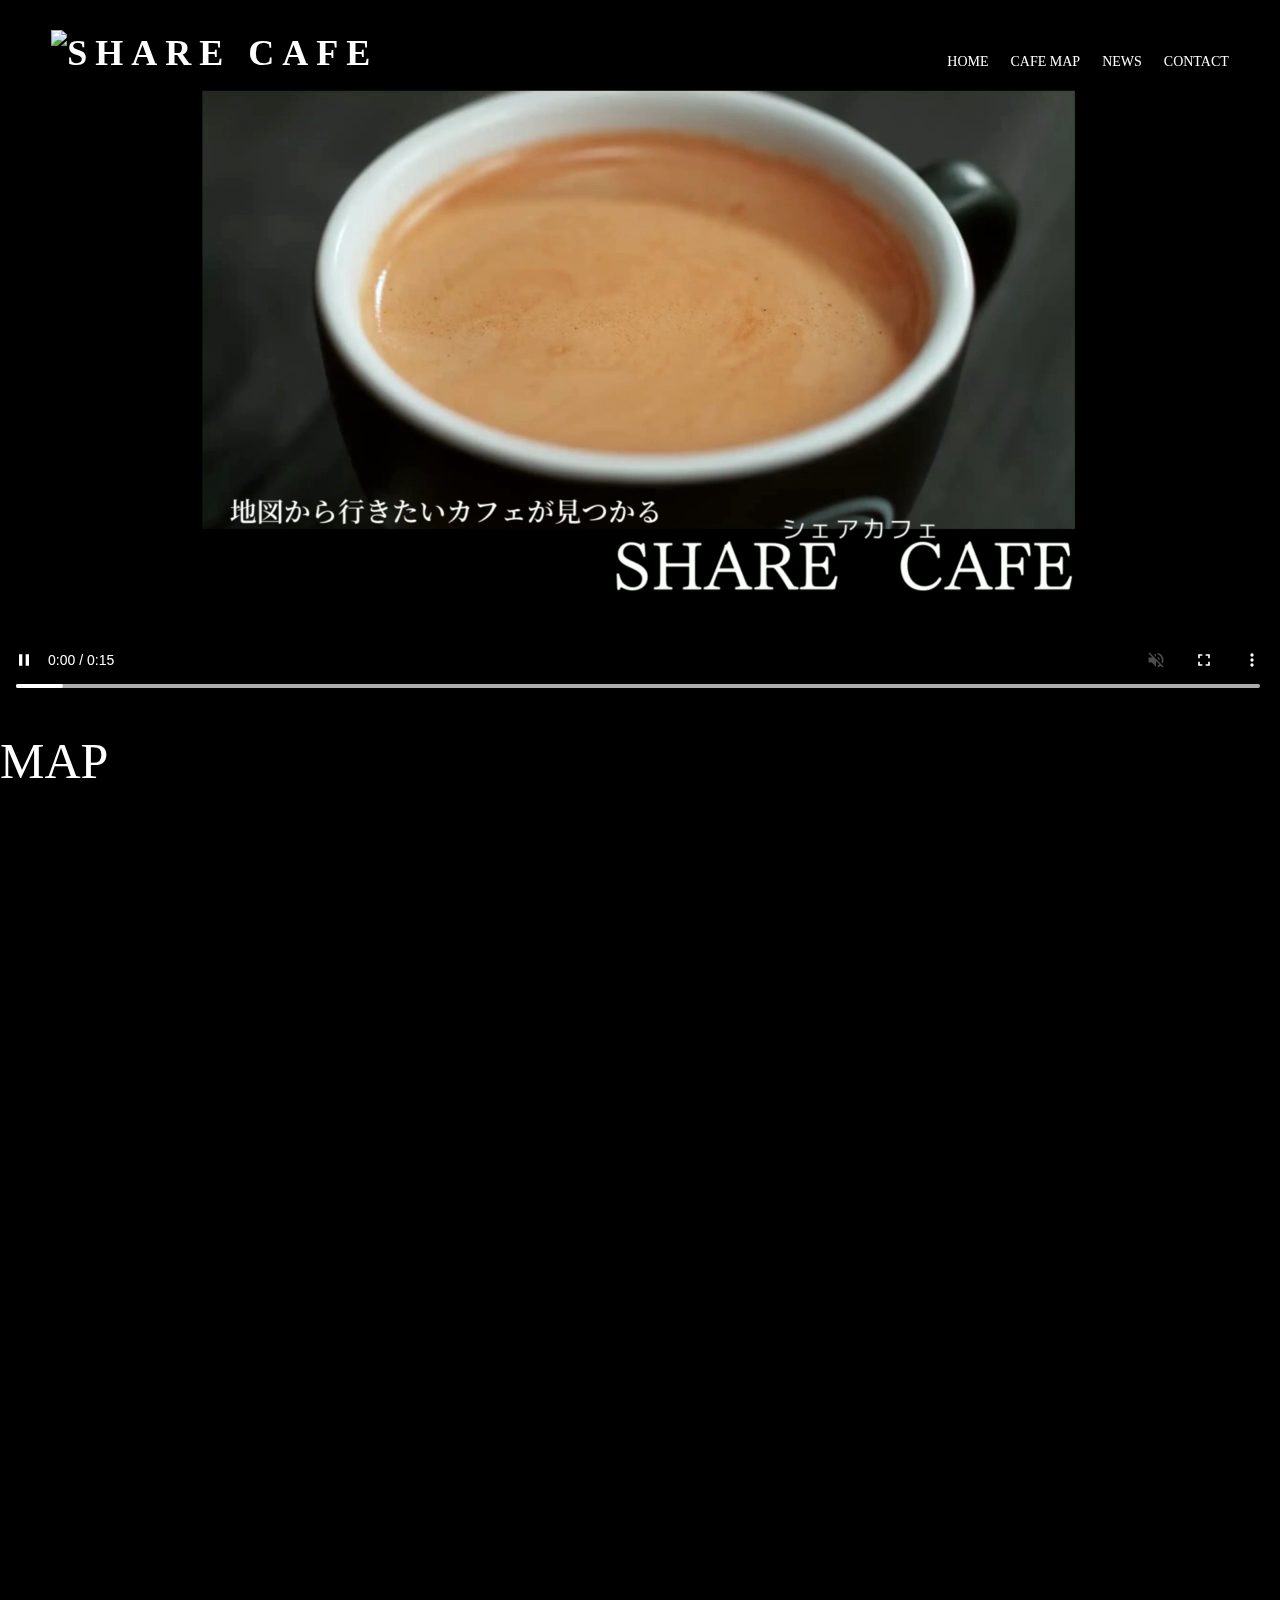
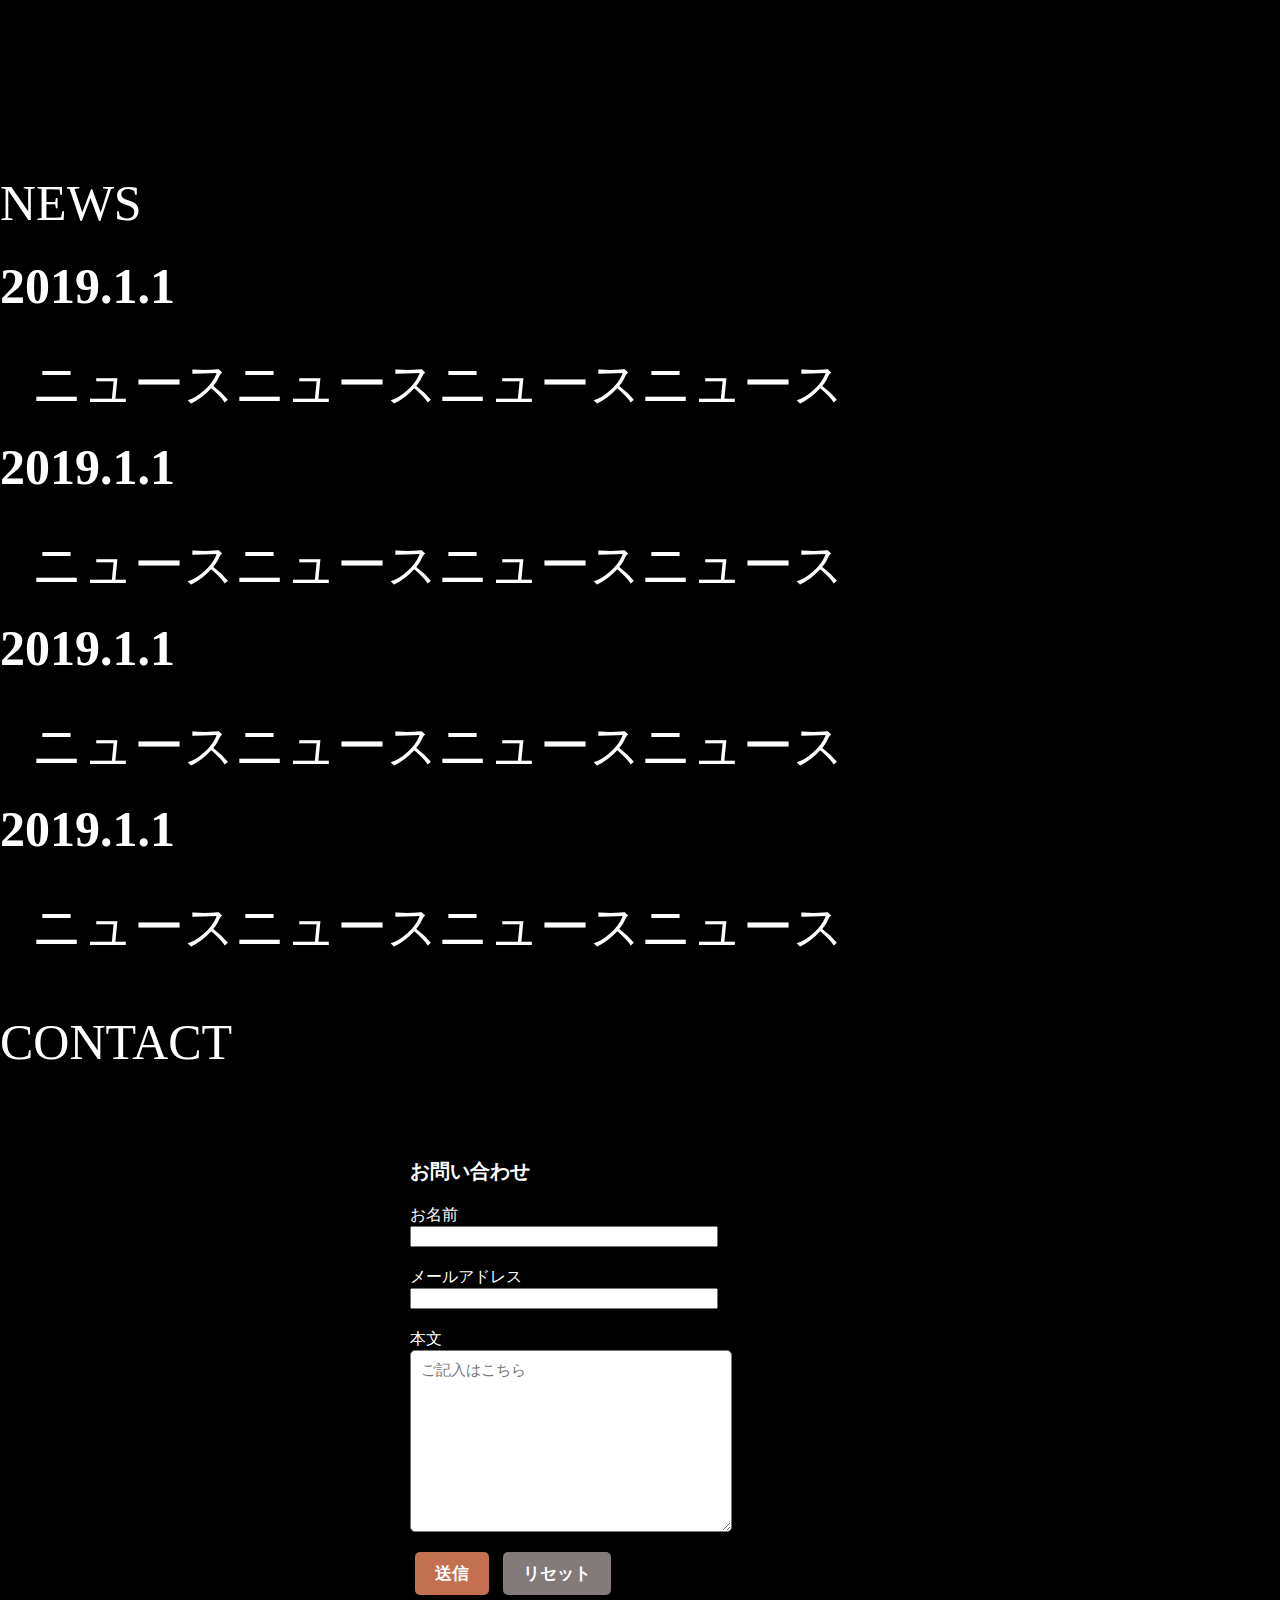
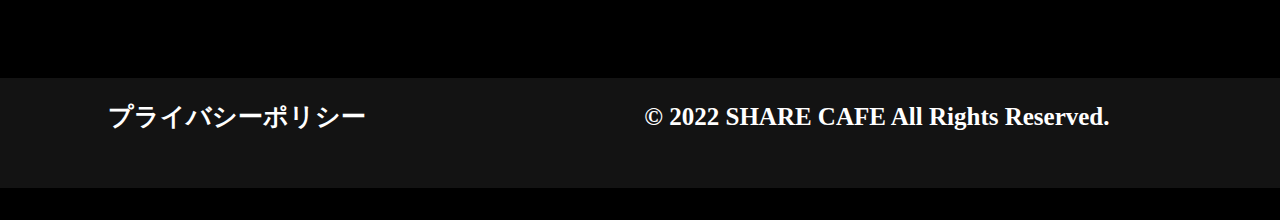
==== index.html @ e69649a1 "Update index.html" ====
<!DOCTYPE html>  
<html lang="ja">
    <head>
        <meta charset="UTF-8">
        <title>cafemap</title>
        <link rel="stylesheet" href="stylesheet3.css">
        <body style="background-color:black;">
            <meta http-equiv="Content-Type" content="text/html; charset=utf-8" />
     
     <style>
            #sort {
                display: flex;
                flex-wrap: wrap;
            }
            div {
              margin-right: 100px;
            }
        </style>
      </hed>
      
      <body style="margin:0;margin-left:0;'>

    <body>
        <div id="wrapper">
            <header>
            <h1><a href="index.html"><img src="images/logo.jpg"widht="200"height="62"alt="SHARE CAFE"></a>
            </h1>
                 <nav class="pc-nav">
                 <ul>
                     <li><a href="#head">HOME</a></li>
                     <li><a href="#MAP">CAFE MAP</a></li>
                     <li><a href="#NEWS">NEWS</a></li>
                     <li><a href="#CONTACT">CONTACT</a></li>
                 </ul>
                 </nav>
            </header>
        
         <div id="head">
         <a name hidden="head">head</a>
             <h1><a href=><video src="video/header.mp4"width”＝”auto”max-width: 00px; controls muted autoplay playsinline loop alt="画像"/></video></a></h1>
         </div>
         
         <div id="MAP">
         <a name hidden="MAP">MAP</a>
  <span id="M">M</span><span id="A">A</span><span id="P">P</span>
</div>
<div class="map">
  <!-- Google Mapの共有タグを埋め込む -->
  <div class="amy-map-container-outer-box">
  <iframe src="https://www.google.com/maps/d/embed?mid=1KOS81CFgC8egxbIflNoFb8YtBgx4cPer&ehbc=2E312F" width="640" height="480"></iframe>
  </div>
</div>

<div id="NEWS">
<a name hidden="NEWS">NEWS</a>
  <span id="N">N</span><span id="E">E</span><span id="W">W</span><span id="S">S</span>
</div>

<dl>
  <dt>2019.1.1</dt>
  <dd>ニュースニュースニュースニュース</dd>
  <dt>2019.1.1</dt>
  <dd>ニュースニュースニュースニュース</dd>
  <dt>2019.1.1</dt>
  <dd>ニュースニュースニュースニュース</dd>
  <dt>2019.1.1</dt>
  <dd>ニュースニュースニュースニュース</dd>
</dl>

<div id="CONTACT">
<a name hidden="CONTACT">CONTACT</a>
  <span id="C">C</span><span id="O">O</span><span id="N">N</span><span id="T">T</span><span id="A">A</span><span id="C">C</span><span id="T">T</span>
</div>

<div class="hoge">
 <iframe class="contact" width="1280" height="550"src="contact.html">
</iframe>
</div>

      <div id="footer">
      <table style="border:none;">
  <tbody style="border:none;">
    <tr style="border:none;">
      <td style="border:none;"><a href="privacy.html">プライバシーポリシー</a></td>
      <td style="border:none;"><p>&copy; 2022 SHARE CAFE All Rights Reserved.</p></td>
    </tr>
        </div>
    </body>
</html>
---- stylesheet3.css ----
@charset "utf-8";


body {
    width: 100%;
	margin: 0;
	padding: 0;
	font-family: "ヒラギノ角ゴ Pro W3", "Hiragino Kaku Gothic Pro", "メイリオ", Meiryo, Osaka, "ＭＳ Ｐゴシック", "MS PGothic", sans-serif;
	color: #333;
	font-size: 13px;
	line-height: 150%;
}


/* -------------------- wrapper -------------------- */
#wrapper {
    width: 100%;
    margin: auto;
    padding: 0px;
    border: 0px;
    background-color: #FFF;	
    top: 10px;
    position: relative;
}

/* -------------------- head -------------------- */
#head {
  	width: auto;
  }
  #head h1 {
 	 width: auto;
 	 margin: auto auto auto auto;
  }
  
  #head{
 	 width: auto;
 	 height: auto;
  }
  

/* -------------------- footer -------------------- */
#footer{
    width: 100%
}

#footer {
	clear: both;
	width: 100%;
	height: auto;
	background: #000000;
	color: #FFF;
	font-weight: bold;
	text-align: center;
}

/*!
 * Font Awesome Free 5.15.4 by @fontawesome - https://fontawesome.com
 * License - https://fontawesome.com/license/free (Icons: CC BY 4.0, Fonts: SIL OFL 1.1, Code: MIT License)
 */


/*
	Dimension by HTML5 UP
	html5up.net | @ajlkn
	Free for personal and commercial use under the CCA 3.0 license (html5up.net/license)
*/

html, body, div, span, applet, object,
iframe, h1, h2, h3, h4, h5, h6, p, blockquote,
pre, a, abbr, acronym, address, big, cite,
code, del, dfn, em, img, ins, kbd, q, s, samp,
small, strike, strong, sub, sup, tt, var, b,
u, i, center, dl, dt, dd, ol, ul, li, fieldset,
form, label, legend, table, caption, tbody,
tfoot, thead, tr, th, td, article, aside,
canvas, details, embed, figure, figcaption,
footer, header, hgroup, menu, nav, output, ruby,
section, summary, time, mark, audio, video {
	margin: 0;
	padding: 0;
	border: 0;
	font-size: 100%;
	font: inherit;
	vertical-align: baseline;}

article, aside, details, figcaption, figure,
footer, header, hgroup, menu, nav, section {
	display: block;}

body {
	line-height: 1;
}

ol, ul {
	list-style: none;
}

blockquote, q {
	quotes: none;
}

	blockquote:before, blockquote:after, q:before, q:after {
		content: '';
		content: none;
	}

table {
	border-collapse: collapse;
	border-spacing: 0;
}

body {
	-webkit-text-size-adjust: none;
}

mark {
	background-color: transparent;
	color: inherit;
}

input::-moz-focus-inner {
	border: 0;
	padding: 0;
}

input, select, textarea {
	-moz-appearance: none;
	-webkit-appearance: none;
	-ms-appearance: none;
	appearance: none;
}

/* Basic */

	@-ms-viewport {
		width: device-width;
	}

	@media screen and (max-width: 480px) {

		html, body {
			min-width: 320px;
		}

	}

	html {
		box-sizing: border-box;
	}

	*, *:before, *:after {
		box-sizing: inherit;
	}

	body {
		background: #1b1f22;
	}

		body.is-preload *, body.is-preload *:before, body.is-preload *:after {
			-moz-animation: none !important;
			-webkit-animation: none !important;
			-ms-animation: none !important;
			animation: none !important;
			-moz-transition: none !important;
			-webkit-transition: none !important;
			-ms-transition: none !important;
			transition: none !important;
		}

/* Type */

	html {
		font-size: 16pt;
	}

		@media screen and (max-width: 1680px) {

			html {
				font-size: 12pt;
			}

		}

		@media screen and (max-width: 736px) {

			html {
				font-size: 11pt;
			}

		}

		@media screen and (max-width: 360px) {

			html {
				font-size: 10pt;
			}

		}

	body, input, select, textarea {
		color: #ffffff;
		font-family: "Source Sans Pro", sans-serif;
		font-weight: 300;
		font-size: 1rem;
		line-height: 1.65;
	}

	a {
		-moz-transition: color 0.2s ease-in-out, background-color 0.2s ease-in-out, border-bottom-color 0.2s ease-in-out;
		-webkit-transition: color 0.2s ease-in-out, background-color 0.2s ease-in-out, border-bottom-color 0.2s ease-in-out;
		-ms-transition: color 0.2s ease-in-out, background-color 0.2s ease-in-out, border-bottom-color 0.2s ease-in-out;
		transition: color 0.2s ease-in-out, background-color 0.2s ease-in-out, border-bottom-color 0.2s ease-in-out;
		text-decoration: none;
		color: inherit;
	}


	strong, b {
		color: #ffffff;
		font-weight: 600;
	}

	em, i {
		font-style: italic;
	}

	p {
		margin: 0 0 2rem 0;
	}

	h1, h2, h3, h4, h5, h6 {
		color: #ffffff;
		font-weight: 600;
		line-height: 1.5;
		margin: 0 0 1rem 0;
		text-transform: uppercase;
		letter-spacing: 0.2rem;
	}

		h1 a, h2 a, h3 a, h4 a, h5 a, h6 a {
			color: inherit;
			text-decoration: none;
		}

		h1.major, h2.major, h3.major, h4.major, h5.major, h6.major {
			border-bottom: solid 1px #ffffff;
			width: -moz-max-content;
			width: -webkit-max-content;
			width: -ms-max-content;
			width: max-content;
			padding-bottom: 0.5rem;
			margin: 0 0 2rem 0;
		}

	h1 {
		font-size: 2.25rem;
		line-height: 1.3;
		letter-spacing: 0.5rem;
	}

	h2 {
		font-size: 1.5rem;
		line-height: 1.4;
		letter-spacing: 0.5rem;
	}

	h3 {
		font-size: 1rem;
	}

	h4 {
		font-size: 0.8rem;
	}

	h5 {
		font-size: 0.7rem;
	}

	h6 {
		font-size: 0.6rem;
	}

	@media screen and (max-width: 736px) {

		h1 {
			font-size: 1.75rem;
			line-height: 1.4;
		}

		h2 {
			font-size: 1.25em;
			line-height: 1.5;
		}

	}

	sub {
		font-size: 0.8rem;
		position: relative;
		top: 0.5rem;
	}

	sup {
		font-size: 0.8rem;
		position: relative;
		top: -0.5rem;
	}

	blockquote {
		border-left: solid 4px #ffffff;
		font-style: italic;
		margin: 0 0 2rem 0;
		padding: 0.5rem 0 0.5rem 2rem;
	}

	code {
		background: rgba(255, 255, 255, 0.075);
		border-radius: 4px;
		font-family: "Courier New", monospace;
		font-size: 0.9rem;
		margin: 0 0.25rem;
		padding: 0.25rem 0.65rem;
	}

	pre {
		-webkit-overflow-scrolling: touch;
		font-family: "Courier New", monospace;
		font-size: 0.9rem;
		margin: 0 0 2rem 0;
	}

		pre code {
			display: block;
			line-height: 1.75;
			padding: 1rem 1.5rem;
			overflow-x: auto;
		}

	hr {
		border: 0;
		border-bottom: solid 1px #ffffff;
		margin: 2.75rem 0;
	}

	.align-left {
		text-align: left;
	}

	.align-center {
		text-align: center;
	}

	.align-right {
		text-align: right;
	}

/* Form */

	form {
		margin: 0 0 2rem 0;
	}

		form > :last-child {
			margin-bottom: 0;
		}

		form > .fields {
			display: -moz-flex;
			display: -webkit-flex;
			display: -ms-flex;
			display: flex;
			-moz-flex-wrap: wrap;
			-webkit-flex-wrap: wrap;
			-ms-flex-wrap: wrap;
			flex-wrap: wrap;
			width: calc(100% + 3rem);
			margin: -1.5rem 0 2rem -1.5rem;
		}

			form > .fields > .field {
				-moz-flex-grow: 0;
				-webkit-flex-grow: 0;
				-ms-flex-grow: 0;
				flex-grow: 0;
				-moz-flex-shrink: 0;
				-webkit-flex-shrink: 0;
				-ms-flex-shrink: 0;
				flex-shrink: 0;
				padding: 1.5rem 0 0 1.5rem;
				width: calc(100% - 1.5rem);
			}

				form > .fields > .field.half {
					width: calc(50% - 0.75rem);
				}

				form > .fields > .field.third {
					width: calc(100%/3 - 0.5rem);
				}

				form > .fields > .field.quarter {
					width: calc(25% - 0.375rem);
				}

		@media screen and (max-width: 480px) {

			form > .fields {
				width: calc(100% + 3rem);
				margin: -1.5rem 0 2rem -1.5rem;
			}

				form > .fields > .field {
					padding: 1.5rem 0 0 1.5rem;
					width: calc(100% - 1.5rem);
				}

					form > .fields > .field.half {
						width: calc(100% - 1.5rem);
					}

					form > .fields > .field.third {
						width: calc(100% - 1.5rem);
					}

					form > .fields > .field.quarter {
						width: calc(100% - 1.5rem);
					}

		}

	label {
		color: #ffffff;
		display: block;
		font-size: 0.8rem;
		font-weight: 300;
		letter-spacing: 0.2rem;
		line-height: 1.5;
		margin: 0 0 1rem 0;
		text-transform: uppercase;
	}

	input[type="text"],
	input[type="password"],
	input[type="email"],
	input[type="tel"],
	select,
	textarea {
		-moz-appearance: none;
		-webkit-appearance: none;
		-ms-appearance: none;
		appearance: none;
		-moz-transition: border-color 0.2s ease-in-out, box-shadow 0.2s ease-in-out, background-color 0.2s ease-in-out;
		-webkit-transition: border-color 0.2s ease-in-out, box-shadow 0.2s ease-in-out, background-color 0.2s ease-in-out;
		-ms-transition: border-color 0.2s ease-in-out, box-shadow 0.2s ease-in-out, background-color 0.2s ease-in-out;
		transition: border-color 0.2s ease-in-out, box-shadow 0.2s ease-in-out, background-color 0.2s ease-in-out;
		background-color: transparent;
		border-radius: 4px;
		border: solid 1px #ffffff;
		color: inherit;
		display: block;
		outline: 0;
		padding: 0 1rem;
		text-decoration: none;
		width: 80%;
	}

		input[type="text"]:invalid,
		input[type="password"]:invalid,
		input[type="email"]:invalid,
		input[type="tel"]:invalid,
		select:invalid,
		textarea:invalid {
			box-shadow: none;
		}

		input[type="text"]:focus,
		input[type="password"]:focus,
		input[type="email"]:focus,
		input[type="tel"]:focus,
		select:focus,
		textarea:focus {
			background: rgba(255, 255, 255, 0.075);
			border-color: #ffffff;
			box-shadow: 0 0 0 1px #ffffff;
		}

	select {
		background-image: url("data:image/svg+xml;charset=utf8,%3Csvg xmlns='http://www.w3.org/2000/svg' width='40' height='40' preserveAspectRatio='none' viewBox='0 0 40 40'%3E%3Cpath d='M9.4,12.3l10.4,10.4l10.4-10.4c0.2-0.2,0.5-0.4,0.9-0.4c0.3,0,0.6,0.1,0.9,0.4l3.3,3.3c0.2,0.2,0.4,0.5,0.4,0.9 c0,0.4-0.1,0.6-0.4,0.9L20.7,31.9c-0.2,0.2-0.5,0.4-0.9,0.4c-0.3,0-0.6-0.1-0.9-0.4L4.3,17.3c-0.2-0.2-0.4-0.5-0.4-0.9 c0-0.4,0.1-0.6,0.4-0.9l3.3-3.3c0.2-0.2,0.5-0.4,0.9-0.4S9.1,12.1,9.4,12.3z' fill='%23ffffff' /%3E%3C/svg%3E");
		background-size: 1.25rem;
		background-repeat: no-repeat;
		background-position: calc(100% - 1rem) center;
		height: 2.75rem;
		padding-right: 2.75rem;
		text-overflow: ellipsis;
	}

		select option {
			color: #ffffff;
			background: #1b1f22;
		}

		select:focus::-ms-value {
			background-color: transparent;
		}

		select::-ms-expand {
			display: none;
		}

	input[type="text"],
	input[type="password"],
	input[type="email"],
	select {
		height: 2.75rem;
	}

	textarea {
		padding: 0.75rem 1rem;
	}

	input[type="checkbox"],
	input[type="radio"] {
		-moz-appearance: none;
		-webkit-appearance: none;
		-ms-appearance: none;
		appearance: none;
		display: block;
		float: left;
		margin-right: -2rem;
		opacity: 0;
		width: 1rem;
		z-index: -1;
	}

		input[type="checkbox"] + label,
		input[type="radio"] + label {
			text-decoration: none;
			-moz-user-select: none;
			-webkit-user-select: none;
			-ms-user-select: none;
			user-select: none;
			color: #ffffff;
			cursor: pointer;
			display: inline-block;
			font-size: 0.8rem;
			font-weight: 300;
			margin: 0 0 0.5rem 0;
			padding-left: 2.65rem;
			padding-right: 0.75rem;
			position: relative;
		}

			input[type="checkbox"] + label:before,
			input[type="radio"] + label:before {
				-moz-osx-font-smoothing: grayscale;
				-webkit-font-smoothing: antialiased;
				display: inline-block;
				font-style: normal;
				font-variant: normal;
				text-rendering: auto;
				line-height: 1;
				text-transform: none !important;
				font-family: 'Font Awesome 5 Free';
				font-weight: 900;
			}

			input[type="checkbox"] + label:before,
			input[type="radio"] + label:before {
				-moz-transition: border-color 0.2s ease-in-out, box-shadow 0.2s ease-in-out, background-color 0.2s ease-in-out;
				-webkit-transition: border-color 0.2s ease-in-out, box-shadow 0.2s ease-in-out, background-color 0.2s ease-in-out;
				-ms-transition: border-color 0.2s ease-in-out, box-shadow 0.2s ease-in-out, background-color 0.2s ease-in-out;
				transition: border-color 0.2s ease-in-out, box-shadow 0.2s ease-in-out, background-color 0.2s ease-in-out;
				border-radius: 4px;
				border: solid 1px #ffffff;
				content: '';
				display: inline-block;
				height: 1.65rem;
				left: 0;
				line-height: 1.65rem;
				position: absolute;
				text-align: center;
				top: -0.15rem;
				width: 1.65rem;
			}

		input[type="checkbox"]:checked + label:before,
		input[type="radio"]:checked + label:before {
			background: #ffffff !important;
			border-color: #ffffff !important;
			color: #1b1f22;
			content: '\f00c';
		}

		input[type="checkbox"]:focus + label:before,
		input[type="radio"]:focus + label:before {
			background: rgba(255, 255, 255, 0.075);
			border-color: #ffffff;
			box-shadow: 0 0 0 1px #ffffff;
		}

	input[type="checkbox"] + label:before {
		border-radius: 4px;
	}

	input[type="radio"] + label:before {
		border-radius: 100%;
	}

	::-webkit-input-placeholder {
		color: rgba(255, 255, 255, 0.5) !important;
		opacity: 1.0;
	}

	:-moz-placeholder {
		color: rgba(255, 255, 255, 0.5) !important;
		opacity: 1.0;
	}

	::-moz-placeholder {
		color: rgba(255, 255, 255, 0.5) !important;
		opacity: 1.0;
	}

	:-ms-input-placeholder {
		color: rgba(255, 255, 255, 0.5) !important;
		opacity: 1.0;
	}

	.formerize-placeholder {
		color: rgba(255, 255, 255, 0.5) !important;
		opacity: 1.0;
	}

/* Box */

	.box {
		border-radius: 4px;
		border: solid 1px #ffffff;
		margin-bottom: 2rem;
		padding: 1.5em;
	}

		.box > :last-child,
		.box > :last-child > :last-child,
		.box > :last-child > :last-child > :last-child {
			margin-bottom: 0;
		}

		.box.alt {
			border: 0;
			border-radius: 0;
			padding: 0;
		}

/* Icon */

	.icon {
		text-decoration: none;
		border-bottom: none;
		position: relative;
	}

		.icon:before {
			-moz-osx-font-smoothing: grayscale;
			-webkit-font-smoothing: antialiased;
			display: inline-block;
			font-style: normal;
			font-variant: normal;
			text-rendering: auto;
			line-height: 1;
			text-transform: none !important;
			font-family: 'Font Awesome 5 Free';
			font-weight: 400;
		}

		.icon > .label {
			display: none;
		}

		.icon:before {
			line-height: inherit;
		}

		.icon.solid:before {
			font-weight: 900;
		}

		.icon.brands:before {
			font-family: 'Font Awesome 5 Brands';
		}

/* Image */

	.image {
		border-radius: 4px;
		border: 0;
		display: inline-block;
		position: relative;
	}

		.image:before {
			pointer-events: none;
			background-image: url("../../images/overlay.png");
			background-color: rgba(19, 21, 25, 0.5);
			border-radius: 4px;
			content: '';
			display: block;
			height: 100%;
			left: 0;
			opacity: 0.5;
			position: absolute;
			top: 0;
			width: 100%;
		}

		.image img {
			border-radius: 4px;
			display: block;
		}

		.image.left, .image.right {
			max-width: 40%;
		}

			.image.left img, .image.right img {
				width: 100%;
			}

		.image.left {
			float: left;
			padding: 0 1.5em 1em 0;
			top: 0.25em;
		}

		.image.right {
			float: right;
			padding: 0 0 1em 1.5em;
			top: 0.25em;
		}

		.image.fit {
			display: block;
			margin: 0 0 2rem 0;
			width: 100%;
		}

			.image.fit img {
				width: 100%;
			}

		.image.main {
			display: block;
			margin: 2.5rem 0;
			width: 100%;
		}

			.image.main img {
				width: 100%;
			}

		@media screen and (max-width: 736px) {

			.image.main {
				margin: 2rem 0;
			}

		}

		@media screen and (max-width: 480px) {

			.image.main {
				margin: 1.5rem 0;
			}

		}

/* List */

	ol {
		list-style: decimal;
		margin: 0 0 2rem 0;
		padding-left: 1.25em;
	}

		ol li {
			padding-left: 0.25em;
		}

	ul {
		list-style: disc;
		margin: 0 0 2rem 0;
		padding-left: 1em;
	}

		ul li {
			padding-left: 0.5em;
		}

		ul.alt {
			list-style: none;
			padding-left: 0;
		}

			ul.alt li {
				border-top: solid 1px #ffffff;
				padding: 0.5em 0;
			}

				ul.alt li:first-child {
					border-top: 0;
					padding-top: 0;
				}

	dl {
		margin: 0 0 2rem 0;
	}

		dl dt {
			display: block;
			font-weight: 600;
			margin: 0 0 1rem 0;
		}

		dl dd {
			margin-left: 2rem;
		}

/* Actions */

	ul.actions {
		display: -moz-flex;
		display: -webkit-flex;
		display: -ms-flex;
		display: flex;
		cursor: default;
		list-style: none;
		margin-left: -1rem;
		padding-left: 0;
	}

		ul.actions li {
			padding: 0 0 0 1rem;
			vertical-align: middle;
		}

		ul.actions.special {
			-moz-justify-content: center;
			-webkit-justify-content: center;
			-ms-justify-content: center;
			justify-content: center;
			width: 100%;
			margin-left: 0;
		}

			ul.actions.special li:first-child {
				padding-left: 0;
			}

		ul.actions.stacked {
			-moz-flex-direction: column;
			-webkit-flex-direction: column;
			-ms-flex-direction: column;
			flex-direction: column;
			margin-left: 0;
		}

			ul.actions.stacked li {
				padding: 1.3rem 0 0 0;
			}

				ul.actions.stacked li:first-child {
					padding-top: 0;
				}

		ul.actions.fit {
			width: calc(100% + 1rem);
		}

			ul.actions.fit li {
				-moz-flex-grow: 1;
				-webkit-flex-grow: 1;
				-ms-flex-grow: 1;
				flex-grow: 1;
				-moz-flex-shrink: 1;
				-webkit-flex-shrink: 1;
				-ms-flex-shrink: 1;
				flex-shrink: 1;
				width: 100%;
			}

				ul.actions.fit li > * {
					width: 100%;
				}

			ul.actions.fit.stacked {
				width: 100%;
			}

		@media screen and (max-width: 480px) {

			ul.actions:not(.fixed) {
				-moz-flex-direction: column;
				-webkit-flex-direction: column;
				-ms-flex-direction: column;
				flex-direction: column;
				margin-left: 0;
				width: 100% !important;
			}

				ul.actions:not(.fixed) li {
					-moz-flex-grow: 1;
					-webkit-flex-grow: 1;
					-ms-flex-grow: 1;
					flex-grow: 1;
					-moz-flex-shrink: 1;
					-webkit-flex-shrink: 1;
					-ms-flex-shrink: 1;
					flex-shrink: 1;
					padding: 1rem 0 0 0;
					text-align: center;
					width: 100%;
				}

					ul.actions:not(.fixed) li > * {
						width: 100%;
					}

					ul.actions:not(.fixed) li:first-child {
						padding-top: 0;
					}

					ul.actions:not(.fixed) li input[type="submit"],
					ul.actions:not(.fixed) li input[type="reset"],
					ul.actions:not(.fixed) li input[type="button"],
					ul.actions:not(.fixed) li button,
					ul.actions:not(.fixed) li .button {
						width: 100%;
					}

						ul.actions:not(.fixed) li input[type="submit"].icon:before,
						ul.actions:not(.fixed) li input[type="reset"].icon:before,
						ul.actions:not(.fixed) li input[type="button"].icon:before,
						ul.actions:not(.fixed) li button.icon:before,
						ul.actions:not(.fixed) li .button.icon:before {
							margin-left: -0.5em;
						}

		}

/* Icons */

	ul.icons {
		cursor: default;
		list-style: none;
		padding-left: 0;
	}

		ul.icons li {
			display: inline-block;
			padding: 0 0.75em 0 0;
		}

			ul.icons li:last-child {
				padding-right: 0;
			}

			ul.icons li a {
				border-radius: 100%;
				box-shadow: inset 0 0 0 1px #ffffff;
				display: inline-block;
				height: 2.25rem;
				line-height: 2.25rem;
				text-align: center;
				width: 2.25rem;
			}

				ul.icons li a:hover {
					background-color: rgba(255, 255, 255, 0.075);
				}

				ul.icons li a:active {
					background-color: rgba(255, 255, 255, 0.175);
				}

/* Table */

	.table-wrapper {
		-webkit-overflow-scrolling: touch;
		overflow-x: auto;
	}

	table {
		margin: 0 0 2rem 0;
		width: 100%;
	}

		table tbody tr {
			border: solid 1px #ffffff;
			border-left: 0;
			border-right: 0;
		}

			table tbody tr:nth-child(2n + 1) {
				background-color: rgba(255, 255, 255, 0.075);
			}

		table td {
			padding: 0.75em 0.75em;
		}

		table th {
			color: #ffffff;
			font-size: 0.9em;
			font-weight: 600;
			padding: 0 0.75em 0.75em 0.75em;
			text-align: left;
		}

		table thead {
			border-bottom: solid 2px #ffffff;
		}

		table tfoot {
			border-top: solid 2px #ffffff;
		}

		table.alt {
			border-collapse: separate;
		}

			table.alt tbody tr td {
				border: solid 1px #ffffff;
				border-left-width: 0;
				border-top-width: 0;
			}

				table.alt tbody tr td:first-child {
					border-left-width: 1px;
				}

			table.alt tbody tr:first-child td {
				border-top-width: 1px;
			}

			table.alt thead {
				border-bottom: 0;
			}

			table.alt tfoot {
				border-top: 0;
			}

/* Button */

	input[type="submit"],
	input[type="reset"],
	input[type="button"],
	button,
	.button {
		-moz-appearance: none;
		-webkit-appearance: none;
		-ms-appearance: none;
		appearance: none;
		-moz-transition: background-color 0.2s ease-in-out, color 0.2s ease-in-out;
		-webkit-transition: background-color 0.2s ease-in-out, color 0.2s ease-in-out;
		-ms-transition: background-color 0.2s ease-in-out, color 0.2s ease-in-out;
		transition: background-color 0.2s ease-in-out, color 0.2s ease-in-out;
		background-color: transparent;
		border-radius: 4px;
		border: 0;
		box-shadow: inset 0 0 0 1px #ffffff;
		color: #ffffff !important;
		cursor: pointer;
		display: inline-block;
		font-size: 0.8rem;
		font-weight: 300;
		height: 2.75rem;
		letter-spacing: 0.2rem;
		line-height: 2.75rem;
		outline: 0;
		padding: 0 1.25rem 0 1.35rem;
		text-align: center;
		text-decoration: none;
		text-transform: uppercase;
		white-space: nowrap;
	}

		input[type="submit"]:hover,
		input[type="reset"]:hover,
		input[type="button"]:hover,
		button:hover,
		.button:hover {
			background-color: rgba(255, 255, 255, 0.075);
		}

		input[type="submit"]:active,
		input[type="reset"]:active,
		input[type="button"]:active,
		button:active,
		.button:active {
			background-color: rgba(255, 255, 255, 0.175);
		}

		input[type="submit"].icon:before,
		input[type="reset"].icon:before,
		input[type="button"].icon:before,
		button.icon:before,
		.button.icon:before {
			margin-right: 0.5em;
		}

		input[type="submit"].fit,
		input[type="reset"].fit,
		input[type="button"].fit,
		button.fit,
		.button.fit {
			width: 100%;
		}

		input[type="submit"].small,
		input[type="reset"].small,
		input[type="button"].small,
		button.small,
		.button.small {
			font-size: 0.6rem;
			height: 2.0625rem;
			line-height: 2.0625rem;
		}

		input[type="submit"].primary,
		input[type="reset"].primary,
		input[type="button"].primary,
		button.primary,
		.button.primary {
			background-color: #ffffff;
			color: #1b1f22 !important;
			font-weight: 600;
		}

		input[type="submit"].disabled, input[type="submit"]:disabled,
		input[type="reset"].disabled,
		input[type="reset"]:disabled,
		input[type="button"].disabled,
		input[type="button"]:disabled,
		button.disabled,
		button:disabled,
		.button.disabled,
		.button:disabled {
			pointer-events: none;
			cursor: default;
			opacity: 0.25;
		}

	input[type="submit"],
	input[type="reset"],
	input[type="button"],
	button {
		line-height: calc(2.75rem - 2px);
	}

/* BG */

	#bg {
		-moz-transform: scale(1.0);
		-webkit-transform: scale(1.0);
		-ms-transform: scale(1.0);
		transform: scale(1.0);
		-webkit-backface-visibility: hidden;
		position: fixed;
		top: 0;
		left: 0;
		width: 100%;
		height: 100vh;
		z-index: 1;
	}

		#bg:before, #bg:after {
			content: '';
			display: block;
			position: absolute;
			top: 0;
			left: 0;
			width: 100%;
			height: 100%;
		}

		#bg:before {
			-moz-transition: background-color 2.5s ease-in-out;
			-webkit-transition: background-color 2.5s ease-in-out;
			-ms-transition: background-color 2.5s ease-in-out;
			transition: background-color 2.5s ease-in-out;
			-moz-transition-delay: 0.75s;
			-webkit-transition-delay: 0.75s;
			-ms-transition-delay: 0.75s;
			transition-delay: 0.75s;
			background-image: linear-gradient(to top, rgba(19, 21, 25, 0.5), rgba(19, 21, 25, 0.5)), url("../../images/overlay.png");
			background-size: auto,
 256px 256px;
			background-position: center,
 center;
			background-repeat: no-repeat,
 repeat;
			z-index: 2;
		}

		#bg:after {
			-moz-transform: scale(1.125);
			-webkit-transform: scale(1.125);
			-ms-transform: scale(1.125);
			transform: scale(1.125);
			-moz-transition: -moz-transform 0.325s ease-in-out, -moz-filter 0.325s ease-in-out;
			-webkit-transition: -webkit-transform 0.325s ease-in-out, -webkit-filter 0.325s ease-in-out;
			-ms-transition: -ms-transform 0.325s ease-in-out, -ms-filter 0.325s ease-in-out;
			transition: transform 0.325s ease-in-out, filter 0.325s ease-in-out;
			background-image: url("../../images/bg.jpg");
			background-position: center;
			background-size: cover;
			background-repeat: no-repeat;
			z-index: 1;
		}

		body.is-article-visible #bg:after {
			-moz-transform: scale(1.0825);
			-webkit-transform: scale(1.0825);
			-ms-transform: scale(1.0825);
			transform: scale(1.0825);
			-moz-filter: blur(0.2rem);
			-webkit-filter: blur(0.2rem);
			-ms-filter: blur(0.2rem);
			filter: blur(0.2rem);
		}

		body.is-preload #bg:before {
			background-color: #000000;
		}

/* Wrapper */

	#wrapper {
		display: -moz-flex;
		display: -webkit-flex;
		display: -ms-flex;
		display: flex;
		-moz-flex-direction: column;
		-webkit-flex-direction: column;
		-ms-flex-direction: column;
		flex-direction: column;
		-moz-align-items: center;
		-webkit-align-items: center;
		-ms-align-items: center;
		align-items: center;
		-moz-justify-content: space-between;
		-webkit-justify-content: space-between;
		-ms-justify-content: space-between;
		justify-content: space-between;
		position: relative;
		min-height: 100vh;
		width: 100%;
		padding: 4rem 2rem;
		z-index: 3;
	}

		#wrapper:before {
			content: '';
			display: block;
		}

		@media screen and (max-width: 1680px) {

			#wrapper {
				padding: 3rem 2rem;
			}

		}

		@media screen and (max-width: 736px) {

			#wrapper {
				padding: 2rem 1rem;
			}

		}

		@media screen and (max-width: 480px) {

			#wrapper {
				padding: 1rem;
			}

		}

/* Header */

	#header {
		display: -moz-flex;
		display: -webkit-flex;
		display: -ms-flex;
		display: flex;
		-moz-flex-direction: column;
		-webkit-flex-direction: column;
		-ms-flex-direction: column;
		flex-direction: column;
		-moz-align-items: center;
		-webkit-align-items: center;
		-ms-align-items: center;
		align-items: center;
		-moz-transition: -moz-transform 0.325s ease-in-out, -moz-filter 0.325s ease-in-out, opacity 0.325s ease-in-out;
		-webkit-transition: -webkit-transform 0.325s ease-in-out, -webkit-filter 0.325s ease-in-out, opacity 0.325s ease-in-out;
		-ms-transition: -ms-transform 0.325s ease-in-out, -ms-filter 0.325s ease-in-out, opacity 0.325s ease-in-out;
		transition: transform 0.325s ease-in-out, filter 0.325s ease-in-out, opacity 0.325s ease-in-out;
		background-image: -moz-radial-gradient(rgba(0, 0, 0, 0.25) 25%, rgba(0, 0, 0, 0) 55%);
		background-image: -webkit-radial-gradient(rgba(0, 0, 0, 0.25) 25%, rgba(0, 0, 0, 0) 55%);
		background-image: -ms-radial-gradient(rgba(0, 0, 0, 0.25) 25%, rgba(0, 0, 0, 0) 55%);
		background-image: radial-gradient(rgba(0, 0, 0, 0.25) 25%, rgba(0, 0, 0, 0) 55%);
		max-width: 100%;
		text-align: center;
	}

		#header > * {
			-moz-transition: opacity 0.325s ease-in-out;
			-webkit-transition: opacity 0.325s ease-in-out;
			-ms-transition: opacity 0.325s ease-in-out;
			transition: opacity 0.325s ease-in-out;
			position: relative;
			margin-top: 3.5rem;
		}

			#header > *:before {
				content: '';
				display: block;
				position: absolute;
				top: calc(-3.5rem - 1px);
				left: calc(50% - 1px);
				width: 1px;
				height: calc(3.5rem + 1px);
				background: #ffffff;
			}

		#header > :first-child {
			margin-top: 0;
		}

			#header > :first-child:before {
				display: none;
			}

		#header .logo {
			width: 5.5rem;
			height: 5.5rem;
			line-height: 5.5rem;
			border: solid 1px #ffffff;
			border-radius: 100%;
		}

			#header .logo .icon:before {
				font-size: 2rem;
			}

		#header .content {
			border-style: solid;
			border-color: #ffffff;
			border-top-width: 1px;
			border-bottom-width: 1px;
			max-width: 100%;
		}

			#header .content .inner {
				-moz-transition: max-height 0.75s ease, padding 0.75s ease, opacity 0.325s ease-in-out;
				-webkit-transition: max-height 0.75s ease, padding 0.75s ease, opacity 0.325s ease-in-out;
				-ms-transition: max-height 0.75s ease, padding 0.75s ease, opacity 0.325s ease-in-out;
				transition: max-height 0.75s ease, padding 0.75s ease, opacity 0.325s ease-in-out;
				-moz-transition-delay: 0.25s;
				-webkit-transition-delay: 0.25s;
				-ms-transition-delay: 0.25s;
				transition-delay: 0.25s;
				padding: 3rem 2rem;
				max-height: 40rem;
				overflow: hidden;
			}

				#header .content .inner > :last-child {
					margin-bottom: 0;
				}

			#header .content p {
				text-transform: uppercase;
				letter-spacing: 0.2rem;
				font-size: 0.8rem;
				line-height: 2;
			}

		#header nav ul {
			display: -moz-flex;
			display: -webkit-flex;
			display: -ms-flex;
			display: flex;
			margin-bottom: 0;
			list-style: none;
			padding-left: 0;
			border: solid 1px #ffffff;
			border-radius: 4px;
		}

			#header nav ul li {
				padding-left: 0;
				border-left: solid 1px #ffffff;
			}

				#header nav ul li:first-child {
					border-left: 0;
				}

				#header nav ul li a {
					display: block;
					min-width: 7.5rem;
					height: 2.75rem;
					line-height: 2.75rem;
					padding: 0 1.25rem 0 1.45rem;
					text-transform: uppercase;
					letter-spacing: 0.2rem;
					font-size: 0.8rem;
				}

					#header nav ul li a:hover {
						background-color: rgba(255, 255, 255, 0.075);
					}

					#header nav ul li a:active {
						background-color: rgba(255, 255, 255, 0.175);
					}

		#header nav.use-middle:after {
			content: '';
			display: block;
			position: absolute;
			top: 0;
			left: calc(50% - 1px);
			width: 1px;
			height: 100%;
			background: #ffffff;
		}

		#header nav.use-middle ul li.is-middle {
			border-left: 0;
		}

		body.is-article-visible #header {
			-moz-transform: scale(0.95);
			-webkit-transform: scale(0.95);
			-ms-transform: scale(0.95);
			transform: scale(0.95);
			-moz-filter: blur(0.1rem);
			-webkit-filter: blur(0.1rem);
			-ms-filter: blur(0.1rem);
			filter: blur(0.1rem);
			opacity: 0;
		}

		body.is-preload #header {
			-moz-filter: blur(0.125rem);
			-webkit-filter: blur(0.125rem);
			-ms-filter: blur(0.125rem);
			filter: blur(0.125rem);
		}

			body.is-preload #header > * {
				opacity: 0;
			}

			body.is-preload #header .content .inner {
				max-height: 0;
				padding-top: 0;
				padding-bottom: 0;
				opacity: 0;
			}

		@media screen and (max-width: 980px) {

			#header .content p br {
				display: none;
			}

		}

		@media screen and (max-width: 736px) {

			#header > * {
				margin-top: 2rem;
			}

				#header > *:before {
					top: calc(-2rem - 1px);
					height: calc(2rem + 1px);
				}

			#header .logo {
				width: 4.75rem;
				height: 4.75rem;
				line-height: 4.75rem;
			}

				#header .logo .icon:before {
					font-size: 1.75rem;
				}

			#header .content .inner {
				padding: 2.5rem 1rem;
			}

			#header .content p {
				line-height: 1.875;
			}

		}

		@media screen and (max-width: 480px) {

			#header {
				padding: 1.5rem 0;
			}

				#header .content .inner {
					padding: 2.5rem 0;
				}

				#header nav ul {
					-moz-flex-direction: column;
					-webkit-flex-direction: column;
					-ms-flex-direction: column;
					flex-direction: column;
					min-width: 10rem;
					max-width: 100%;
				}

					#header nav ul li {
						border-left: 0;
						border-top: solid 1px #ffffff;
					}

						#header nav ul li:first-child {
							border-top: 0;
						}

						#header nav ul li a {
							height: 3rem;
							line-height: 3rem;
							min-width: 0;
							width: 100%;
						}

				#header nav.use-middle:after {
					display: none;
				}

		}

/* Main */

	#main {
		-moz-flex-grow: 1;
		-webkit-flex-grow: 1;
		-ms-flex-grow: 1;
		flex-grow: 1;
		-moz-flex-shrink: 1;
		-webkit-flex-shrink: 1;
		-ms-flex-shrink: 1;
		flex-shrink: 1;
		display: -moz-flex;
		display: -webkit-flex;
		display: -ms-flex;
		display: flex;
		-moz-align-items: center;
		-webkit-align-items: center;
		-ms-align-items: center;
		align-items: center;
		-moz-justify-content: center;
		-webkit-justify-content: center;
		-ms-justify-content: center;
		justify-content: center;
		-moz-flex-direction: column;
		-webkit-flex-direction: column;
		-ms-flex-direction: column;
		flex-direction: column;
		position: relative;
		max-width: 100%;
		z-index: 3;
	}

		#main article {
			-moz-transform: translateY(0.25rem);
			-webkit-transform: translateY(0.25rem);
			-ms-transform: translateY(0.25rem);
			transform: translateY(0.25rem);
			-moz-transition: opacity 0.325s ease-in-out, -moz-transform 0.325s ease-in-out;
			-webkit-transition: opacity 0.325s ease-in-out, -webkit-transform 0.325s ease-in-out;
			-ms-transition: opacity 0.325s ease-in-out, -ms-transform 0.325s ease-in-out;
			transition: opacity 0.325s ease-in-out, transform 0.325s ease-in-out;
			padding: 4.5rem 2.5rem 1.5rem 2.5rem ;
			position: relative;
			width: 40rem;
			max-width: 100%;
			background-color: rgba(27, 31, 34, 0.85);
			border-radius: 4px;
			opacity: 0;
		}

			#main article.active {
				-moz-transform: translateY(0);
				-webkit-transform: translateY(0);
				-ms-transform: translateY(0);
				transform: translateY(0);
				opacity: 1;
			}

			#main article .close {
				display: block;
				position: absolute;
				top: 0;
				right: 0;
				width: 4rem;
				height: 4rem;
				cursor: pointer;
				text-indent: 4rem;
				overflow: hidden;
				white-space: nowrap;
			}

				#main article .close:before {
					-moz-transition: background-color 0.2s ease-in-out;
					-webkit-transition: background-color 0.2s ease-in-out;
					-ms-transition: background-color 0.2s ease-in-out;
					transition: background-color 0.2s ease-in-out;
					content: '';
					display: block;
					position: absolute;
					top: 0.75rem;
					left: 0.75rem;
					width: 2.5rem;
					height: 2.5rem;
					border-radius: 100%;
					background-position: center;
					background-image: url("data:image/svg+xml;charset=utf8,%3Csvg xmlns='http://www.w3.org/2000/svg' xmlns:xlink='http://www.w3.org/1999/xlink' width='20px' height='20px' viewBox='0 0 20 20' zoomAndPan='disable'%3E%3Cstyle%3Eline %7B stroke: %23ffffff%3B stroke-width: 1%3B %7D%3C/style%3E%3Cline x1='2' y1='2' x2='18' y2='18' /%3E%3Cline x1='18' y1='2' x2='2' y2='18' /%3E%3C/svg%3E");
					background-size: 20px 20px;
					background-repeat: no-repeat;
				}

				#main article .close:hover:before {
					background-color: rgba(255, 255, 255, 0.075);
				}

				#main article .close:active:before {
					background-color: rgba(255, 255, 255, 0.175);
				}

		@media screen and (max-width: 736px) {

			#main article {
				padding: 3.5rem 2rem 0.5rem 2rem ;
			}

				#main article .close:before {
					top: 0.875rem;
					left: 0.875rem;
					width: 2.25rem;
					height: 2.25rem;
					background-size: 14px 14px;
				}

		}

		@media screen and (max-width: 480px) {

			#main article {
				padding: 3rem 1.5rem 0.5rem 1.5rem ;
			}

		}

/* Footer */

	#footer {
		-moz-transition: -moz-transform 0.325s ease-in-out, -moz-filter 0.325s ease-in-out, opacity 0.325s ease-in-out;
		-webkit-transition: -webkit-transform 0.325s ease-in-out, -webkit-filter 0.325s ease-in-out, opacity 0.325s ease-in-out;
		-ms-transition: -ms-transform 0.325s ease-in-out, -ms-filter 0.325s ease-in-out, opacity 0.325s ease-in-out;
		transition: transform 0.325s ease-in-out, filter 0.325s ease-in-out, opacity 0.325s ease-in-out;
		width: 100%;
		max-width: 100%;
		margin-top: 2rem;
		text-align: center;
	}

		#footer .copyright {
			letter-spacing: 0.2rem;
			font-size: 0.6rem;
			opacity: 0.75;
			margin-bottom: 0;
			text-transform: uppercase;
		}

		body.is-article-visible #footer {
			-moz-transform: scale(0.95);
			-webkit-transform: scale(0.95);
			-ms-transform: scale(0.95);
			transform: scale(0.95);
			-moz-filter: blur(0.1rem);
			-webkit-filter: blur(0.1rem);
			-ms-filter: blur(0.1rem);
			filter: blur(0.1rem);
			opacity: 0;
		}

		body.is-preload #footer {
			opacity: 0;
		}
		/*
	Dimension by HTML5 UP
	html5up.net | @ajlkn
	Free for personal and commercial use under the CCA 3.0 license (html5up.net/license)
*/

/* BG */

	body.is-preload #bg:before {
		background-color: transparent;
	}

/* Header */

	body.is-preload #header {
		-moz-filter: none;
		-webkit-filter: none;
		-ms-filter: none;
		filter: none;
	}

		body.is-preload #header > * {
			opacity: 1;
		}

		body.is-preload #header .content .inner {
			max-height: none;
			padding: 3rem 2rem;
			opacity: 1;
		}

/* Main */

	#main article {
		opacity: 1;
		margin: 4rem 0 0 0;
	}
	
	/* -------------------- header -------------------- */
 header {
   padding: 30px 4% 10px;
   position: fixed;
   top: 0;
   width: 100%;
   background-color: #00000000;
   display: flex;
   align-items: center;
}

a {	
   text-decoration: none
   color: #fff;
}

ul {
   list-style: none;
   margin: 0;
}

ul {
   list-style: none;
   margin: 0;
   display: flex;
}

li {
   margin: 0 0 0 15px;
   font-size: 14px;
}

ul {
   margin: 0 0 0 auto;
}

nav {
   margin: 0 0 0 auto;
}

nav {
outline: none;
}


	nav:hover,
		li:hover {
			background-color: rgba(255, 255, 255, 0.075);
		}

	/* -------------------- MAP -------------------- */
:root {
  --white:#f1f1f1
}

body {
  font-family: Montserrat;
  font-size: 50px;
}

div > span {
  opacity: 0.15;
  font-size: 50px;
}
#A {
  opacity: 1;
  animation: flickerI 3s linear  reverse infinite;
}

#M {
  opacity: 1;
  animation: flickerI 2s linear  reverse infinite;
}

#P {
  opacity: 1;
  animation: flickerI 2s linear  reverse infinite;
}

@keyframes flickerI {
  0% {
    opacity: 0.4;
  }
  5% {
    opacity: 0.5;
  }
  10% {
    opacity: 0.6;
  }
  15% {
    opacity: 0.85;
  }
  25% {
    opacity: 0.5;
  }
  30% {
    opacity: 1;
  }
  35% {
    opacity: 0.1;
  }
  40% {
    opacity: 0.25;
  }
  45% {
    opacity: 0.5;
  }
  60% {
    opacity: 1;
  }
  70% {
    opacity: 0.85;
  }
  80% {
    opacity: 0.4;
  }
  90% {
    opacity: 0.5;
  }
  100% {
    opacity: 1;
  }
}

@keyframes flickerLG {
  0% {
    opacity: 0.19;
  }
  5% {
    opacity: 0.2;
  }
  10% {
    opacity: 0.25;
  }
  15% {
    opacity: 0.35;
  }
  25% {
    opacity: 0.2;
  }
  30% {
    opacity: 0.4;
  }
  35% {
    opacity: 0.1;
  }
  40% {
    opacity: 0.25;
  }
  45% {
    opacity: 0.2;
  }
  60% {
    opacity: 0.4;
  }
  70% {
    opacity: 0.35;
  }
  80% {
    opacity: 0.4;
  }
  90% {
    opacity: 0.2;
  }
  100% {
    opacity: 0.4;
  }
}

@keyframes flickerH {
  0% {
    opacity: 0.15;
  }
  5% {
    opacity: 0.2;
  }
  10% {
    opacity: 0.12;
  }
  15% {
    opacity: 0.2;
  }
  25% {
    opacity: 0.15;
  }
  30% {
    opacity: 0.4;
  }
  35% {
    opacity: 0.05;
  }
  40% {
    opacity: 0.12;
  }
  45% {
    opacity: 0.15;
  }
  60% {
    opacity: 0.3;
  }
  70% {
    opacity: 0.2;
  }
  80% {
    opacity: 0.3;
  }
  90% {
    opacity: 0.18;
  }
  100% {
    opacity: 0.3;
  }
}

@keyframes flickerT {
  0% {
    opacity: 0.01;
  }
  5% {
    opacity: 0.05;
  }
  10% {
    opacity: 0.03;
  }
  15% {
    opacity: 0.1;
  }
  25% {
    opacity: 0.07;
  }
  30% {
    opacity: 0.1;
  }
  35% {
    opacity: 0.05;
  }
  40% {
    opacity: 0.06;
  }
  45% {
    opacity: 0.1;
  }
  60% {
    opacity: 0.;
  }
  70% {
    opacity: 0.1;
  }
  80% {
    opacity: 0.;
  }
  90% {
    opacity: 0.0;
  }
  100% {
    opacity: 0.1;
  }
}

/* Google Mapを囲う要素 */
.map {
  position: relative;
  width: 100%;
  height: 0;
  padding-top: 75%; /* 比率を4:3に固定 */
}

/* Google Mapのiframe */
.map iframe {
  position: absolute;
  top: 0;
  left: 0;
  width: 100%;
  height: 100%;
}

	/* -------------------- NEWS -------------------- */
:root {
  --white:#f1f1f1
}

body {
  font-family: Bangers;
  font-size: 50px;
}

div > span {
  opacity: 0.15;
}
#N {
  opacity: 1;
  animation: flickerI 3s linear  reverse infinite;
}

#E {
  opacity: 1;
  animation: flickerI 2s linear  reverse infinite;
}

#W {
  opacity: 1;
  animation: flickerI 3s linear  reverse infinite;
}

#S {
  opacity: 1;
  animation: flickerI 2s linear  reverse infinite;
}

@keyframes flickerI {
  0% {
    opacity: 0.4;
  }
  5% {
    opacity: 0.5;
  }
  10% {
    opacity: 0.6;
  }
  15% {
    opacity: 0.85;
  }
  25% {
    opacity: 0.5;
  }
  30% {
    opacity: 1;
  }
  35% {
    opacity: 0.1;
  }
  40% {
    opacity: 0.25;
  }
  45% {
    opacity: 0.5;
  }
  60% {
    opacity: 1;
  }
  70% {
    opacity: 0.85;
  }
  80% {
    opacity: 0.4;
  }
  90% {
    opacity: 0.5;
  }
  100% {
    opacity: 1;
  }
}

@keyframes flickerLG {
  0% {
    opacity: 0.19;
  }
  5% {
    opacity: 0.2;
  }
  10% {
    opacity: 0.25;
  }
  15% {
    opacity: 0.35;
  }
  25% {
    opacity: 0.2;
  }
  30% {
    opacity: 0.4;
  }
  35% {
    opacity: 0.1;
  }
  40% {
    opacity: 0.25;
  }
  45% {
    opacity: 0.2;
  }
  60% {
    opacity: 0.4;
  }
  70% {
    opacity: 0.35;
  }
  80% {
    opacity: 0.4;
  }
  90% {
    opacity: 0.2;
  }
  100% {
    opacity: 0.4;
  }
}

@keyframes flickerH {
  0% {
    opacity: 0.15;
  }
  5% {
    opacity: 0.2;
  }
  10% {
    opacity: 0.12;
  }
  15% {
    opacity: 0.2;
  }
  25% {
    opacity: 0.15;
  }
  30% {
    opacity: 0.4;
  }
  35% {
    opacity: 0.05;
  }
  40% {
    opacity: 0.12;
  }
  45% {
    opacity: 0.15;
  }
  60% {
    opacity: 0.3;
  }
  70% {
    opacity: 0.2;
  }
  80% {
    opacity: 0.3;
  }
  90% {
    opacity: 0.18;
  }
  100% {
    opacity: 0.3;
  }
}

@keyframes flickerT {
  0% {
    opacity: 0.01;
  }
  5% {
    opacity: 0.05;
  }
  10% {
    opacity: 0.03;
  }
  15% {
    opacity: 0.1;
  }
  25% {
    opacity: 0.07;
  }
  30% {
    opacity: 0.1;
  }
  35% {
    opacity: 0.05;
  }
  40% {
    opacity: 0.06;
  }
  45% {
    opacity: 0.1;
  }
  60% {
    opacity: 0.;
  }
  70% {
    opacity: 0.1;
  }
  80% {
    opacity: 0.;
  }
  90% {
    opacity: 0.0;
  }
  100% {
    opacity: 0.1;
  }
}

dl{
 width:100%; 
}
dt{
  float:auto;
}
dd{
  margin-left:auto;
}

	/* -------------------- CONTACT -------------------- */
:root {
  --white:#f1f1f1
}

body {
  font-family: Bangers;
  font-size: 50px;
}

div > span {
  opacity: 0.15;
}
#C {
  opacity: 1;
  animation: flickerI 1s linear  reverse infinite;
}

#O {
  opacity: 1;
  animation: flickerI 2s linear  reverse infinite;
}

#N {
  opacity: 1;
  animation: flickerI 3s linear  reverse infinite;
}

#T {
  opacity: 1;
  animation: flickerI 4s linear  reverse infinite;
}

#A {
  opacity: 1;
  animation: flickerI 3s linear  reverse infinite;
}

#C {
  opacity: 1;
  animation: flickerI 2s linear  reverse infinite;
}

#T {
  opacity: 1;
  animation: flickerI 4s linear  reverse infinite;
}

@keyframes flickerI {
  0% {
    opacity: 0.4;
  }
  5% {
    opacity: 0.5;
  }
  10% {
    opacity: 0.6;
  }
  15% {
    opacity: 0.85;
  }
  25% {
    opacity: 0.5;
  }
  30% {
    opacity: 1;
  }
  35% {
    opacity: 0.1;
  }
  40% {
    opacity: 0.25;
  }
  45% {
    opacity: 0.5;
  }
  60% {
    opacity: 1;
  }
  70% {
    opacity: 0.85;
  }
  80% {
    opacity: 0.4;
  }
  90% {
    opacity: 0.5;
  }
  100% {
    opacity: 1;
  }
}

@keyframes flickerLG {
  0% {
    opacity: 0.19;
  }
  5% {
    opacity: 0.2;
  }
  10% {
    opacity: 0.25;
  }
  15% {
    opacity: 0.35;
  }
  25% {
    opacity: 0.2;
  }
  30% {
    opacity: 0.4;
  }
  35% {
    opacity: 0.1;
  }
  40% {
    opacity: 0.25;
  }
  45% {
    opacity: 0.2;
  }
  60% {
    opacity: 0.4;
  }
  70% {
    opacity: 0.35;
  }
  80% {
    opacity: 0.4;
  }
  90% {
    opacity: 0.2;
  }
  100% {
    opacity: 0.4;
  }
}

@keyframes flickerH {
  0% {
    opacity: 0.15;
  }
  5% {
    opacity: 0.2;
  }
  10% {
    opacity: 0.12;
  }
  15% {
    opacity: 0.2;
  }
  25% {
    opacity: 0.15;
  }
  30% {
    opacity: 0.4;
  }
  35% {
    opacity: 0.05;
  }
  40% {
    opacity: 0.12;
  }
  45% {
    opacity: 0.15;
  }
  60% {
    opacity: 0.3;
  }
  70% {
    opacity: 0.2;
  }
  80% {
    opacity: 0.3;
  }
  90% {
    opacity: 0.18;
  }
  100% {
    opacity: 0.3;
  }
}

@keyframes flickerT {
  0% {
    opacity: 0.01;
  }
  5% {
    opacity: 0.05;
  }
  10% {
    opacity: 0.03;
  }
  15% {
    opacity: 0.1;
  }
  25% {
    opacity: 0.07;
  }
  30% {
    opacity: 0.1;
  }
  35% {
    opacity: 0.05;
  }
  40% {
    opacity: 0.06;
  }
  45% {
    opacity: 0.1;
  }
  60% {
    opacity: 0.;
  }
  70% {
    opacity: 0.1;
  }
  80% {
    opacity: 0.;
  }
  90% {
    opacity: 0.0;
  }
  100% {
    opacity: 0.1;
  }
}

dl{
 width:100%; 
}
dt{
  float:auto;
}
dd{
  margin-left:auto;
}

.hoge{
	display:block;
}

	/* -------------------- footer -------------------- */
 foter {
   padding: 30px 4% 10px;
   top: 0;
   width: 100%;
   background-color: #00000000;
   display: flex;
   align-items: center;
}
a {	
   color: #fff;
}
.h1 a {
  text-decoration: none;
}


	/* -------------------- puraibasi- -------------------- */
div{
font-size: 25px;
}

h2{
font-size: 150%;
font-weight: bold; /*装飾*/
}



	/* -------------------- purivacy- -------------------- */
.privacy-policy {
  max-width: 800px;
  margin: 50px auto;
  height: 300px;
  overflow: scroll;
  padding: 25px;
  border: 1px solid white;
  line-height: 1.5;
  &__item {
    p {
      margin-bottom: 25px;
    }
  }
}
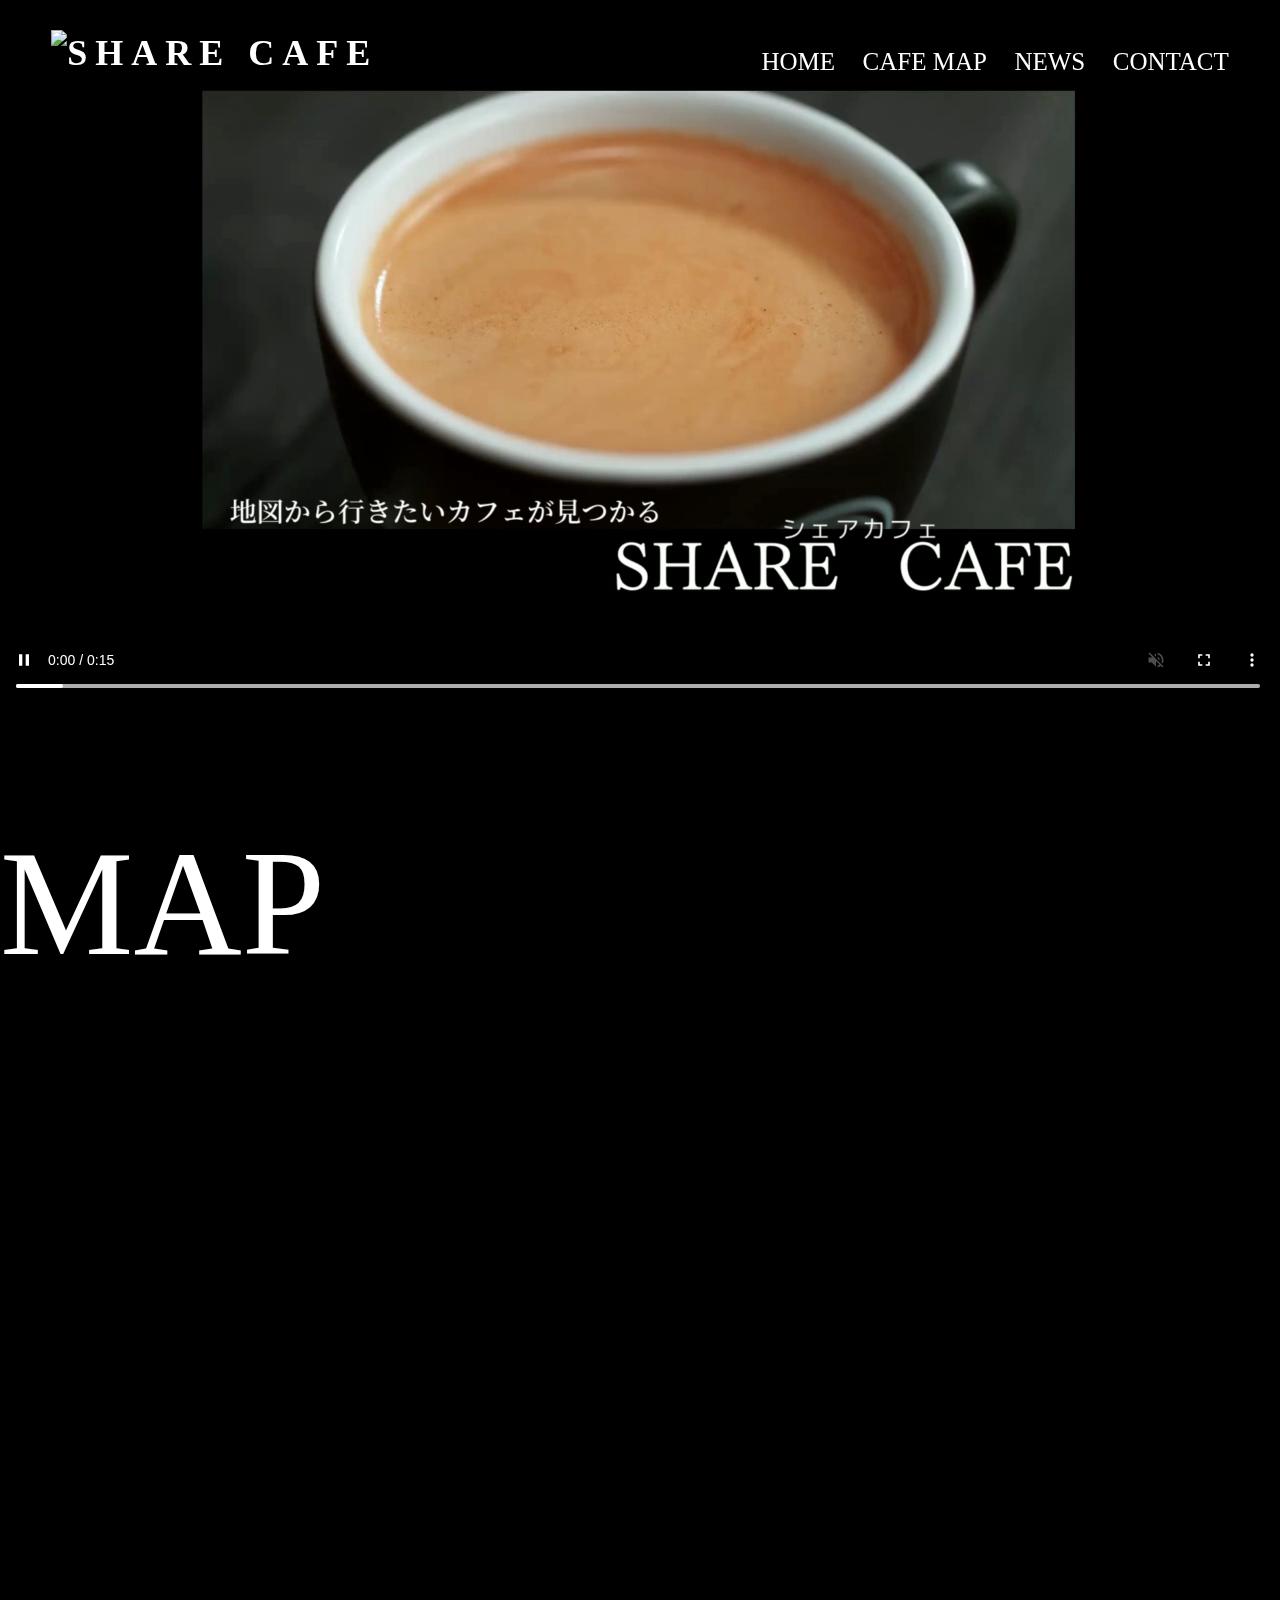
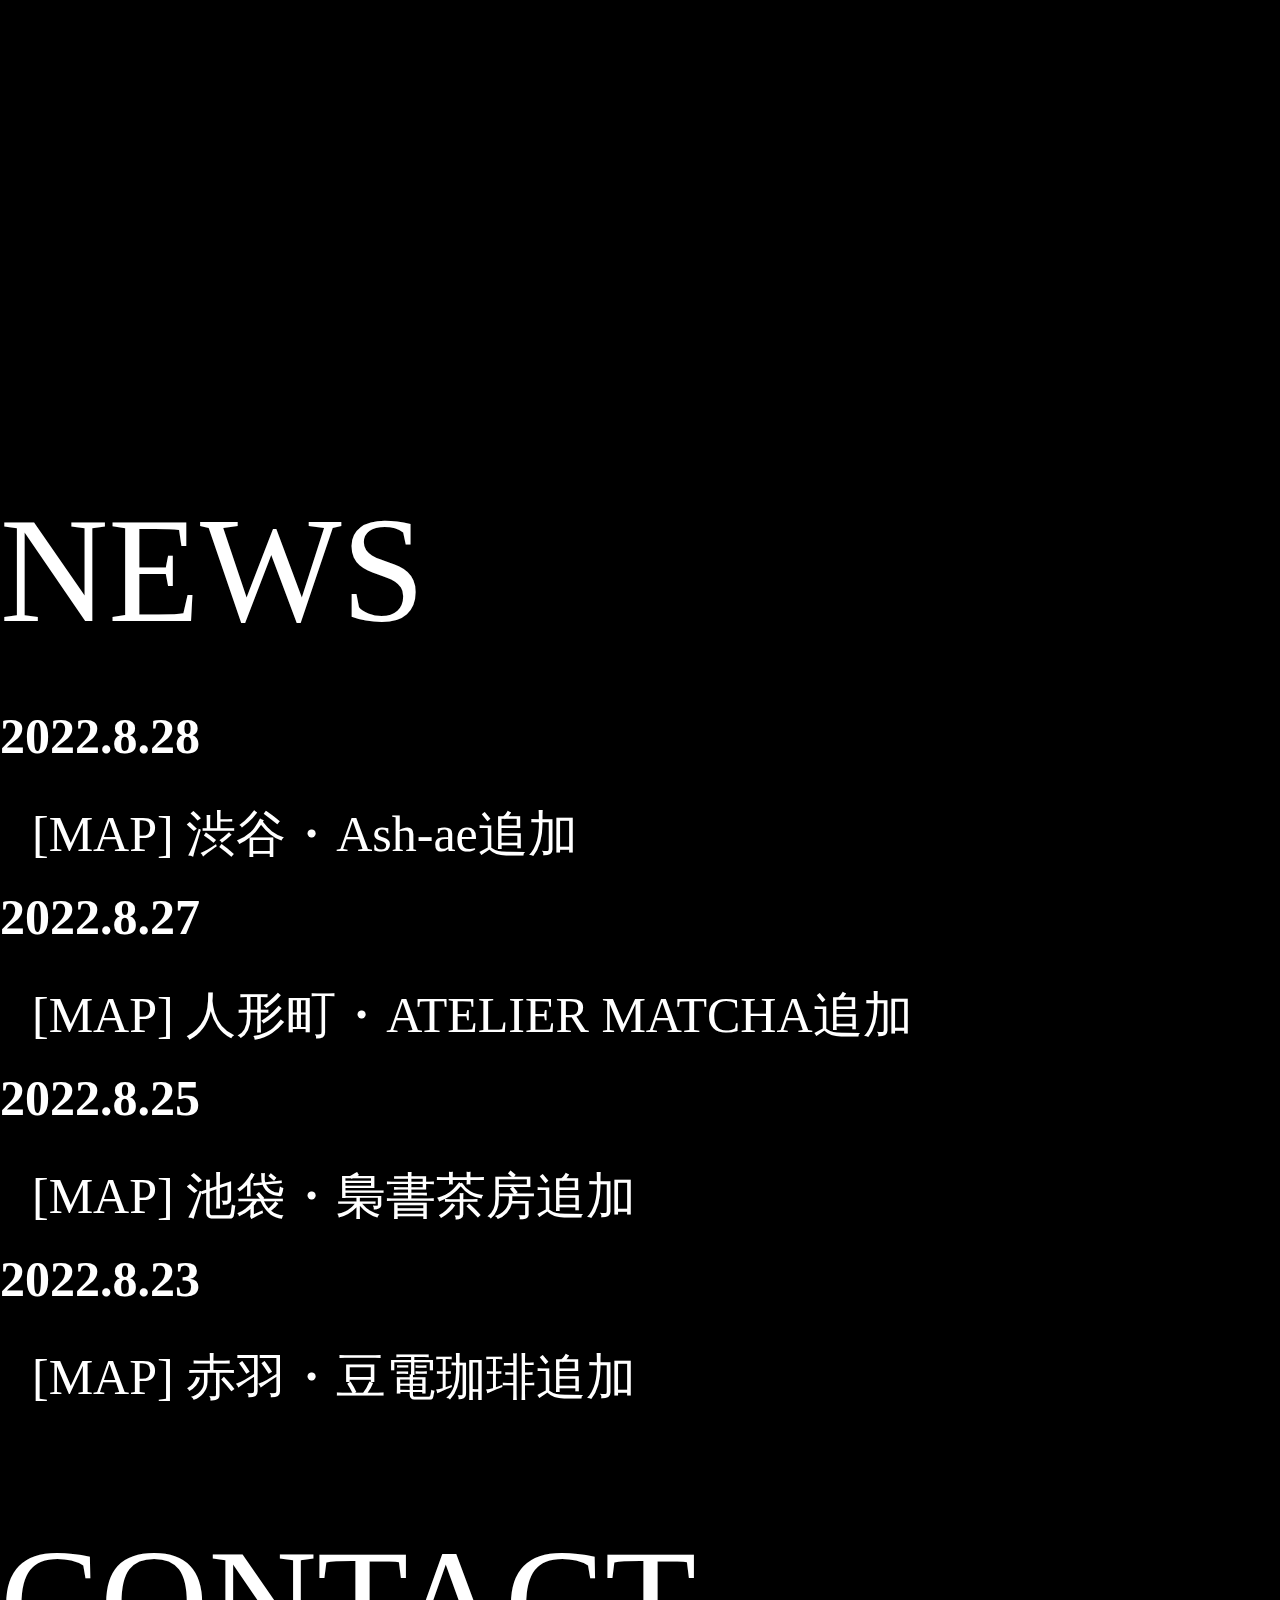
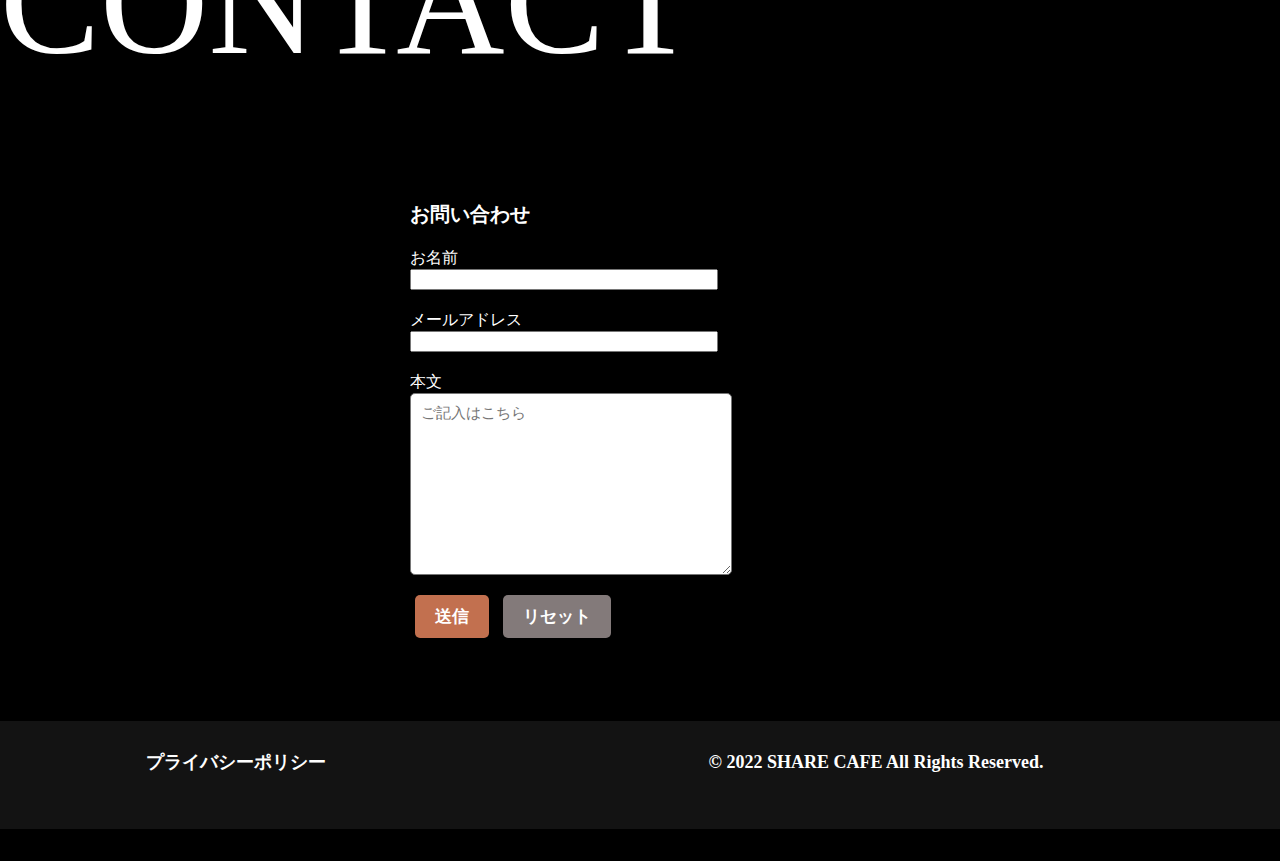
==== commit eedcd31f: "Update index.html" ====
--- a/index.html
+++ b/index.html
@@ -37,7 +37,7 @@
         
          <div id="head">
          <a name hidden="head">head</a>
-             <h1><a href=><video src="video/header.mp4"width”＝”auto”max-width: 00px; controls muted autoplay playsinline loop alt="画像"/></video></a></h1>
+             <h1><a href><video autoplay playsinline src="video/header.mp4"width”＝”auto”max-width: 00px; controls muted autoplay playsinline loop playsinline alt="画像"/></video></a></h1>
          </div>
          
          <div id="MAP">
@@ -47,7 +47,7 @@
 <div class="map">
   <!-- Google Mapの共有タグを埋め込む -->
   <div class="amy-map-container-outer-box">
-  <iframe src="https://www.google.com/maps/d/embed?mid=1KOS81CFgC8egxbIflNoFb8YtBgx4cPer&ehbc=2E312F" width="640" height="480"></iframe>
+  <iframe src="https://www.google.com/maps/d/embed?mid=1KOS81CFgC8egxbIflNoFb8YtBgx4cPer&ehbc=2E312F" width="100%" height="100%"></iframe>
   </div>
 </div>
 
@@ -57,14 +57,14 @@
 </div>
 
 <dl>
-  <dt>2019.1.1</dt>
-  <dd>ニュースニュースニュースニュース</dd>
-  <dt>2019.1.1</dt>
-  <dd>ニュースニュースニュースニュース</dd>
-  <dt>2019.1.1</dt>
-  <dd>ニュースニュースニュースニュース</dd>
-  <dt>2019.1.1</dt>
-  <dd>ニュースニュースニュースニュース</dd>
+  <dt>2022.8.28</dt>
+  <dd>[MAP] 渋谷・Ash-ae追加</dd>
+  <dt>2022.8.27</dt>
+  <dd>[MAP] 人形町・ATELIER MATCHA追加</dd>
+  <dt>2022.8.25</dt>
+  <dd>[MAP] 池袋・梟書茶房追加</dd>
+  <dt>2022.8.23</dt>
+  <dd>[MAP] 赤羽・豆電珈琲追加</dd>
 </dl>
 
 <div id="CONTACT">
--- a/stylesheet3.css
+++ b/stylesheet3.css
@@ -11,6 +11,24 @@
 	line-height: 150%;
 }
 
+#MAP{
+	margin-top: 60px;
+	margin-left: auto;
+	margin-right: auto;
+}
+
+#map{
+	margin-left: auto;
+	margin-right: auto;
+}
+
+#NEWS{
+	margin-top: 60px;
+}
+
+#CONTACT{
+	margin-top: 60px;
+}
 
 /* -------------------- wrapper -------------------- */
 #wrapper {
@@ -40,7 +58,7 @@
 
 /* -------------------- footer -------------------- */
 #footer{
-    width: 100%
+    width: 100%;
 }
 
 #footer {
@@ -48,10 +66,14 @@
 	width: 100%;
 	height: auto;
 	background: #000000;
+	text-align:center;
 	color: #FFF;
 	font-weight: bold;
-	text-align: center;
-}
+	display: flex;
+    justify-content: center;
+    align-items: center;
+}
+
 
 /*!
  * Font Awesome Free 5.15.4 by @fontawesome - https://fontawesome.com
@@ -181,7 +203,7 @@
 
 		}
 
-		@media screen and (max-width: 736px) {
+		@media screen and (max-width: 960px) {
 
 			html {
 				font-size: 11pt;
@@ -189,7 +211,7 @@
 
 		}
 
-		@media screen and (max-width: 360px) {
+		@media screen and (max-width: 520px) {
 
 			html {
 				font-size: 10pt;
@@ -1691,10 +1713,20 @@
 
 		#footer .copyright {
 			letter-spacing: 0.2rem;
-			font-size: 0.6rem;
+			font-size: 0.5rem;
 			opacity: 0.75;
 			margin-bottom: 0;
 			text-transform: uppercase;
+		}
+		
+		#footer a{
+			text-align: center;
+			font-size: 18px;
+		}
+		
+		#footer p{
+			text-align: center;
+			font-size: 18px;
 		}
 
 		body.is-article-visible #footer {
@@ -1779,7 +1811,7 @@
 
 li {
    margin: 0 0 0 15px;
-   font-size: 14px;
+   font-size: 25px;
 }
 
 ul {
@@ -1812,7 +1844,7 @@
 
 div > span {
   opacity: 0.15;
-  font-size: 50px;
+  font-size: 150px;
 }
 #A {
   opacity: 1;
@@ -2496,15 +2528,22 @@
    padding: 30px 4% 10px;
    top: 0;
    width: 100%;
-   background-color: #00000000;
+   background-color: black;
    display: flex;
    align-items: center;
+   text-align: center;
 }
 a {	
    color: #fff;
+   text-align: center;
+}
+p {	
+   color: #fff;
+   text-align: center;
 }
 .h1 a {
   text-decoration: none;
+  text-align: center;
 }
 
 
@@ -2533,5 +2572,36 @@
     p {
       margin-bottom: 25px;
     }
-  }
-}
+
+
+.amy-map-container-outer-box {
+   text-align: center;
+   margin: 0 auto;
+}
+
+
+.contact{
+	display:block;
+	margin:0 auto;
+	max-width: 100%;
+}
+
+#iframe{
+width:100%;
+height:130%;
+}
+
+
+.amy-map-container-outer-box {
+position: relative;
+padding-bottom: 100%;
+height: 0;
+overflow: hidden;
+}
+.amy-map-container-outer-box iframe {
+position: absolute;
+top: 0;
+left: 0;
+width: 100% !important;
+height: 130% !important;
+}
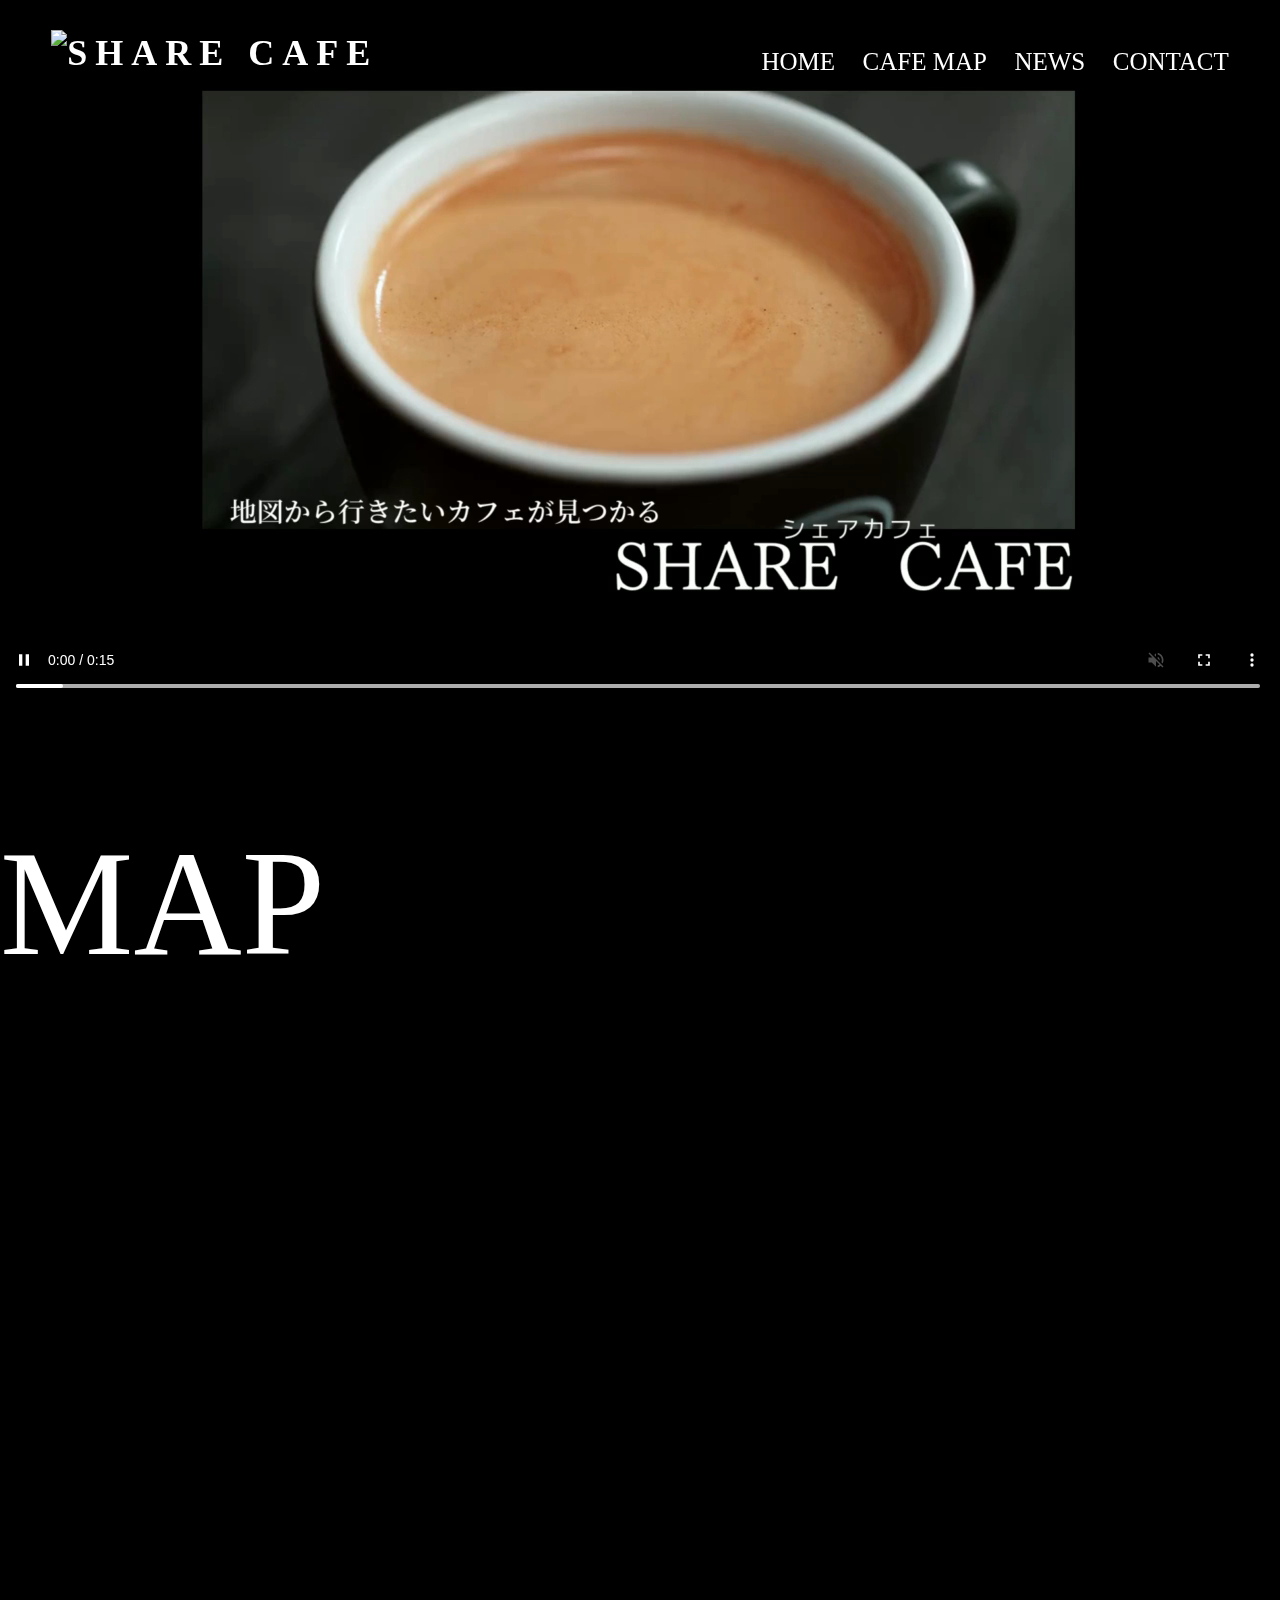
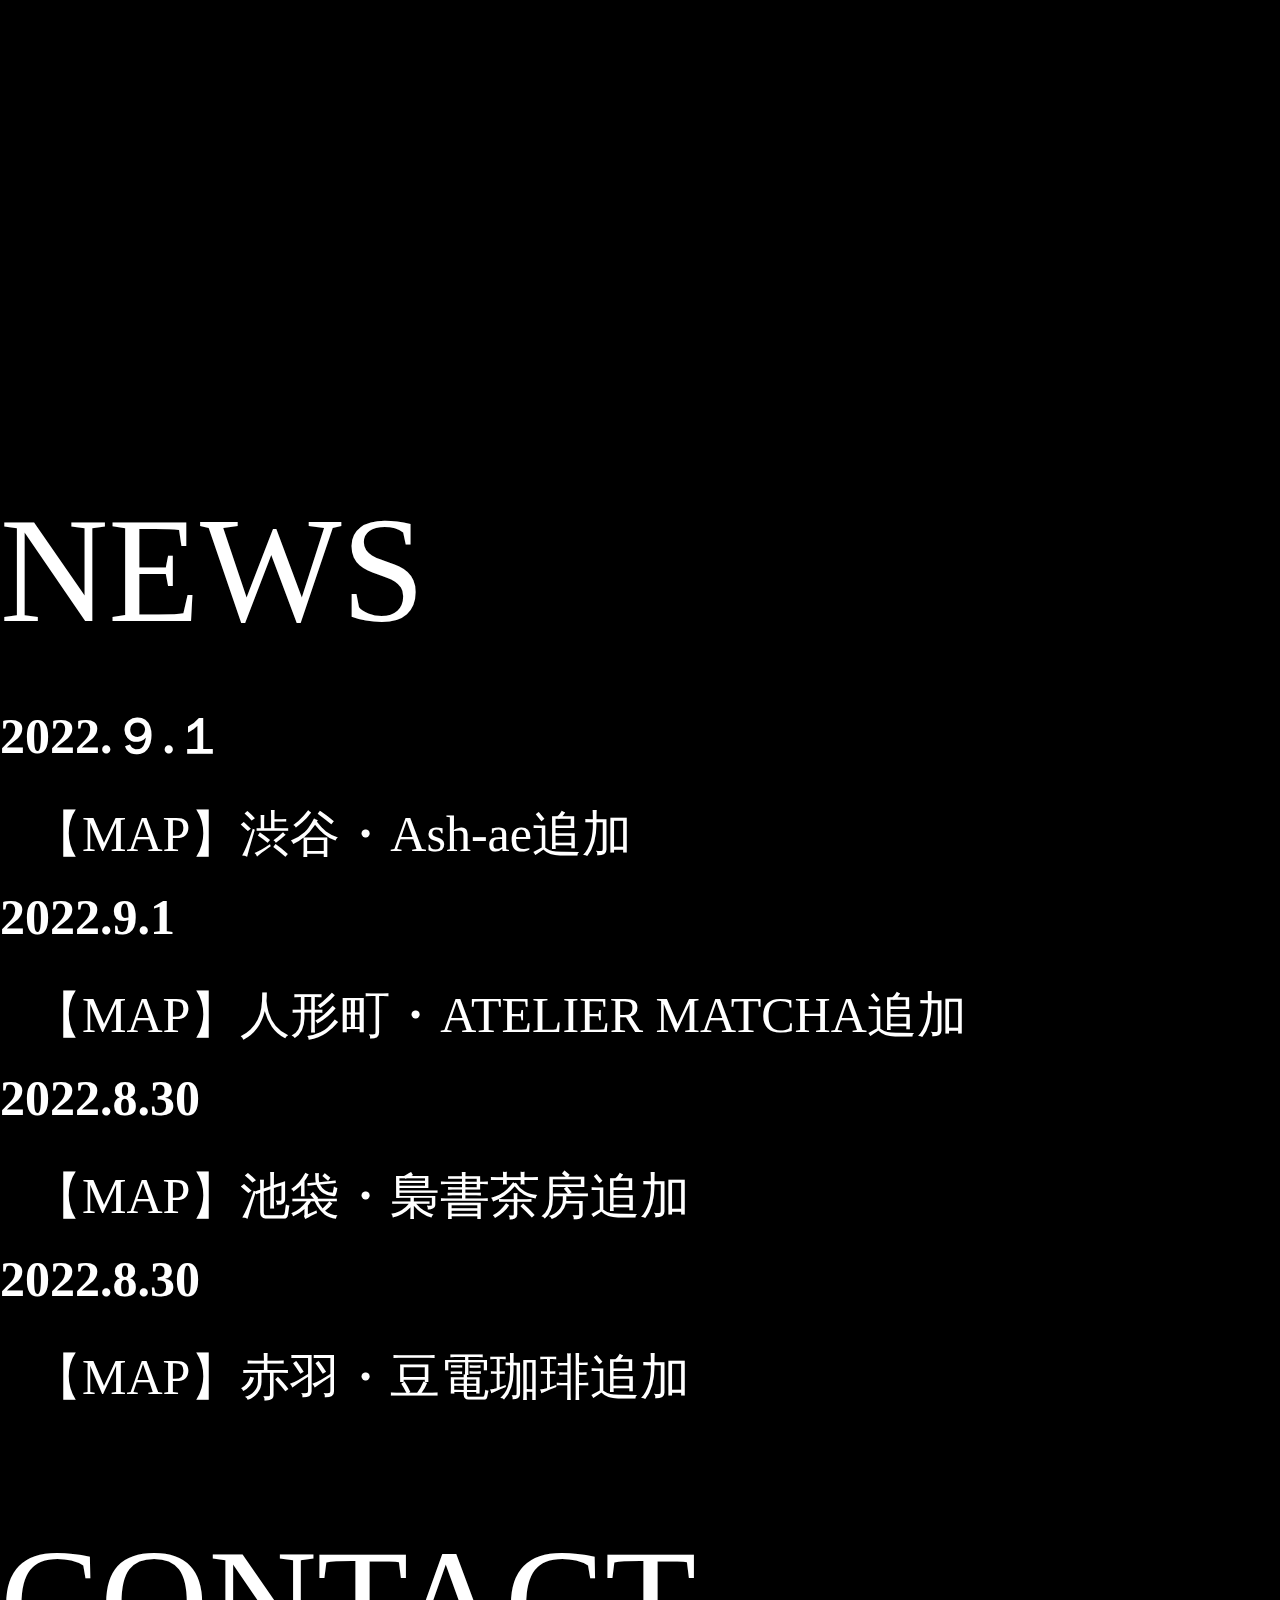
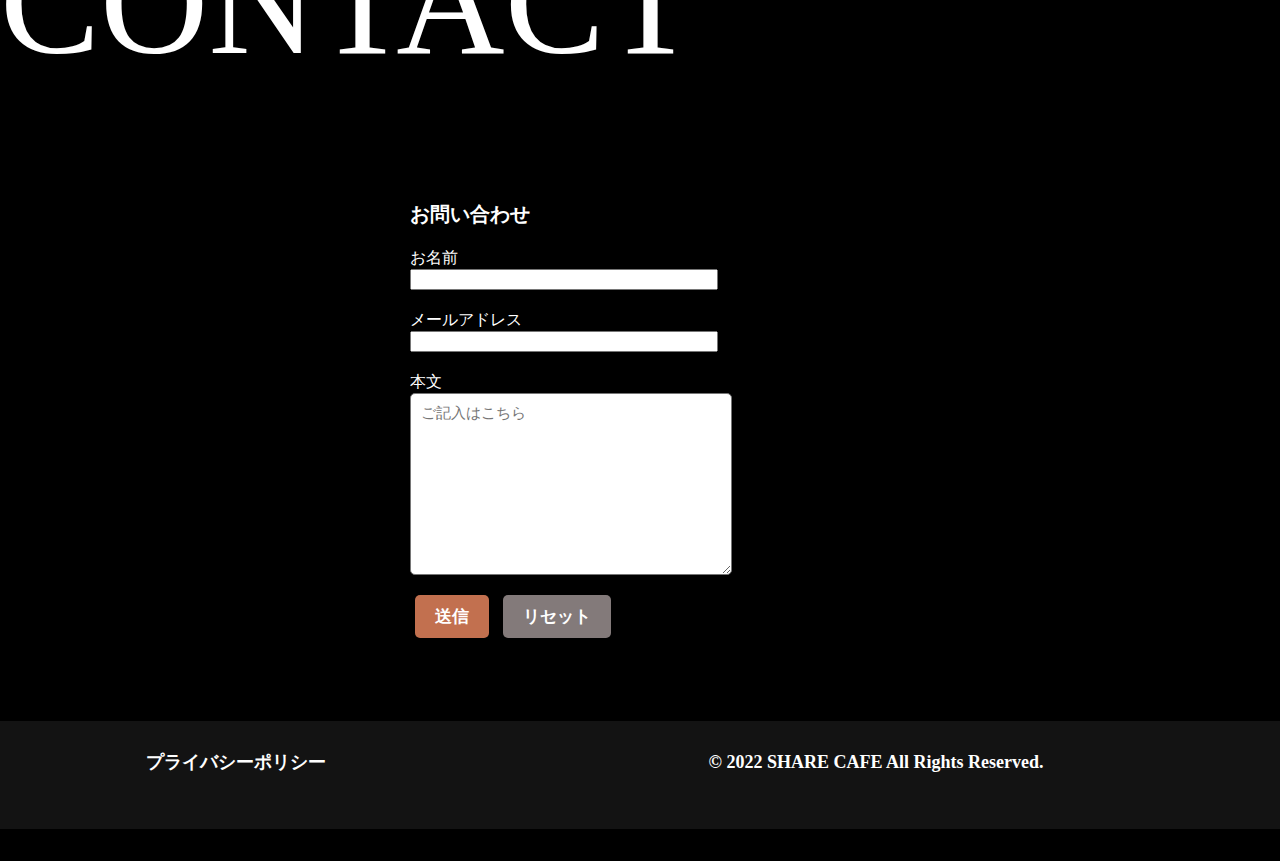
==== commit 617eb73e: "Update index.html" ====
--- a/index.html
+++ b/index.html
@@ -1,11 +1,14 @@
 <!DOCTYPE html>  
 <html lang="ja">
     <head>
+        <script async src="https://pagead2.googlesyndication.com/pagead/js/adsbygoogle.js?client=ca-pub-6968678882460389"
+     crossorigin="anonymous"></script>
+     
         <meta charset="UTF-8">
         <title>cafemap</title>
         <link rel="stylesheet" href="stylesheet3.css">
         <body style="background-color:black;">
-            <meta http-equiv="Content-Type" content="text/html; charset=utf-8" />
+        <meta http-equiv="Content-Type" content="text/html; charset=utf-8" />
      
      <style>
             #sort {
@@ -15,8 +18,32 @@
             div {
               margin-right: 100px;
             }
-        </style>
-      </hed>
+            
+    .pagetop {
+      display: none;
+
+      padding: 40px 10px;
+      background-color: #fff;
+      color: #000;
+      text-decoration: none;
+      border-radius: 50%;
+
+      position: fixed;
+      bottom: 10px;
+      right: 10px;
+    }
+    
+  </style>
+  <!-- Google tag (gtag.js) -->
+<script async src="https://www.googletagmanager.com/gtag/js?id=G-XPQ5W9GGB7"></script>
+<script>
+  window.dataLayer = window.dataLayer || [];
+  function gtag(){dataLayer.push(arguments);}
+  gtag('js', new Date());
+
+  gtag('config', 'G-XPQ5W9GGB7');
+</script>
+      </head>
       
       <body style="margin:0;margin-left:0;'>
 
@@ -34,11 +61,14 @@
                  </ul>
                  </nav>
             </header>
+            
         
          <div id="head">
          <a name hidden="head">head</a>
              <h1><a href><video autoplay playsinline src="video/header.mp4"width”＝”auto”max-width: 00px; controls muted autoplay playsinline loop playsinline alt="画像"/></video></a></h1>
          </div>
+         
+         <a class="pagetop" id="top" href="#head">TOPへ</a>
          
          <div id="MAP">
          <a name hidden="MAP">MAP</a>
@@ -57,14 +87,14 @@
 </div>
 
 <dl>
-  <dt>2022.8.28</dt>
-  <dd>[MAP] 渋谷・Ash-ae追加</dd>
-  <dt>2022.8.27</dt>
-  <dd>[MAP] 人形町・ATELIER MATCHA追加</dd>
-  <dt>2022.8.25</dt>
-  <dd>[MAP] 池袋・梟書茶房追加</dd>
-  <dt>2022.8.23</dt>
-  <dd>[MAP] 赤羽・豆電珈琲追加</dd>
+  <dt>2022.９.１</dt>
+  <dd>【MAP】渋谷・Ash-ae追加</dd>
+  <dt>2022.9.1</dt>
+  <dd>【MAP】人形町・ATELIER MATCHA追加</dd>
+  <dt>2022.8.30</dt>
+  <dd>【MAP】池袋・梟書茶房追加</dd>
+  <dt>2022.8.30</dt>
+  <dd>【MAP】赤羽・豆電珈琲追加</dd>
 </dl>
 
 <div id="CONTACT">
@@ -85,5 +115,23 @@
       <td style="border:none;"><p>&copy; 2022 SHARE CAFE All Rights Reserved.</p></td>
     </tr>
         </div>
+        
+    <script>
+    const topLink = document.getElementById("top");
+    window.addEventListener("scroll", () => {
+    const scrollValue = document.scrollingElement.scrollTop;
+
+      if (scrollValue >= 250) {
+
+          topLink.style.display = "inline";
+
+      } else if (scrollValue < 250) {
+
+          topLink.style.display = "none";
+
+      }
+    });
+
+    </script>
     </body>
 </html> 
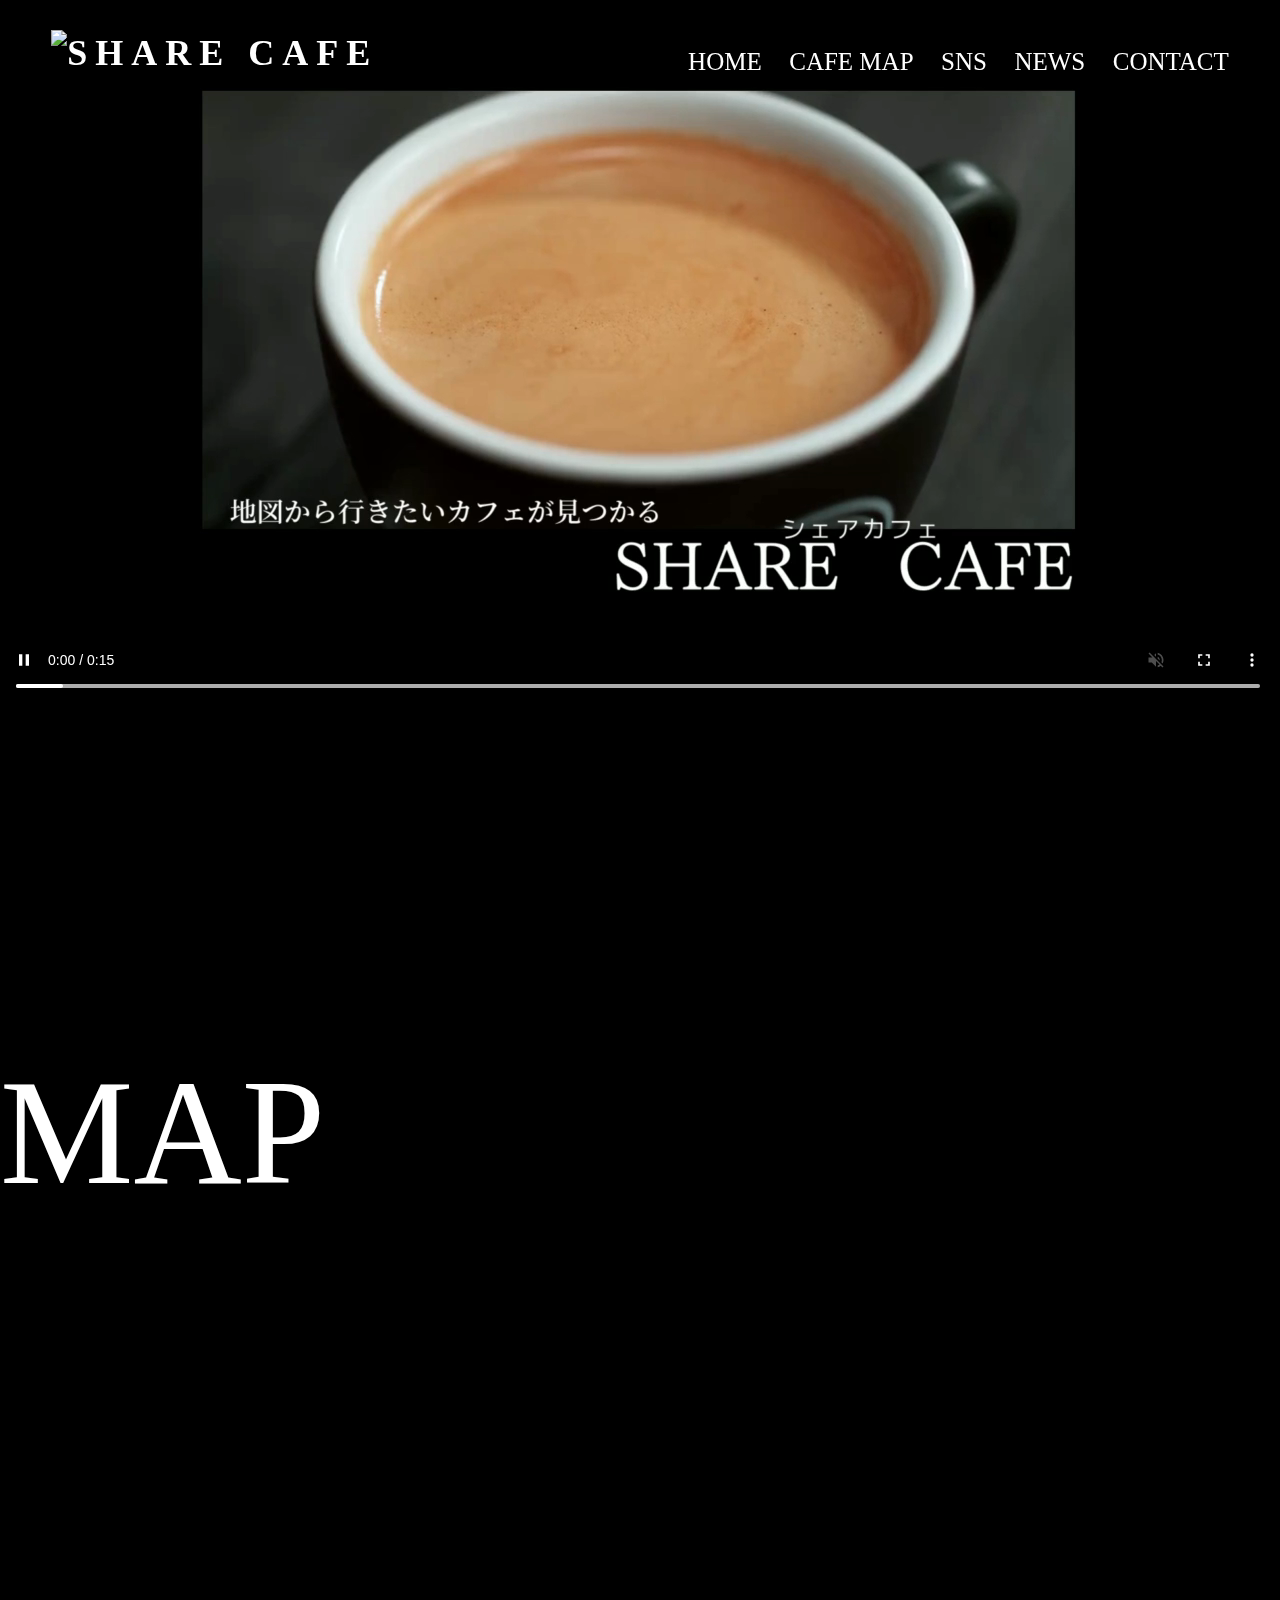
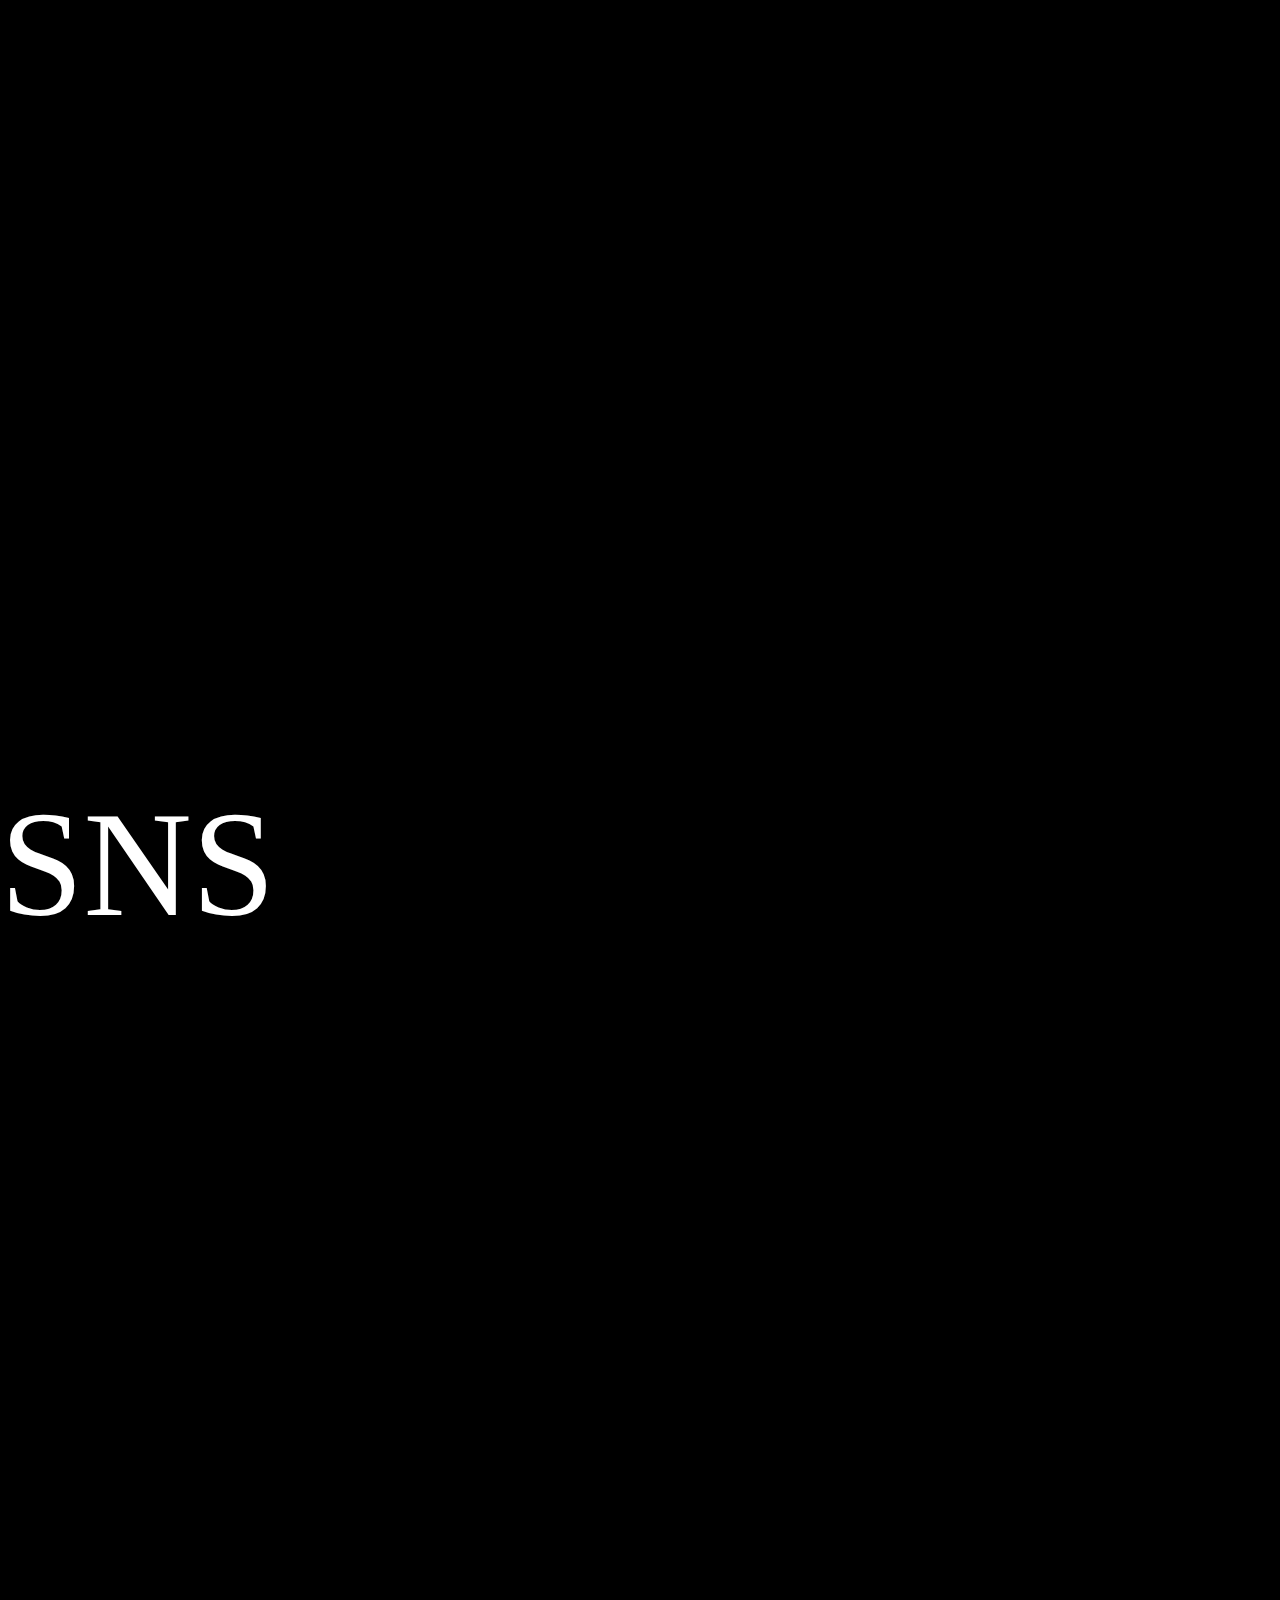
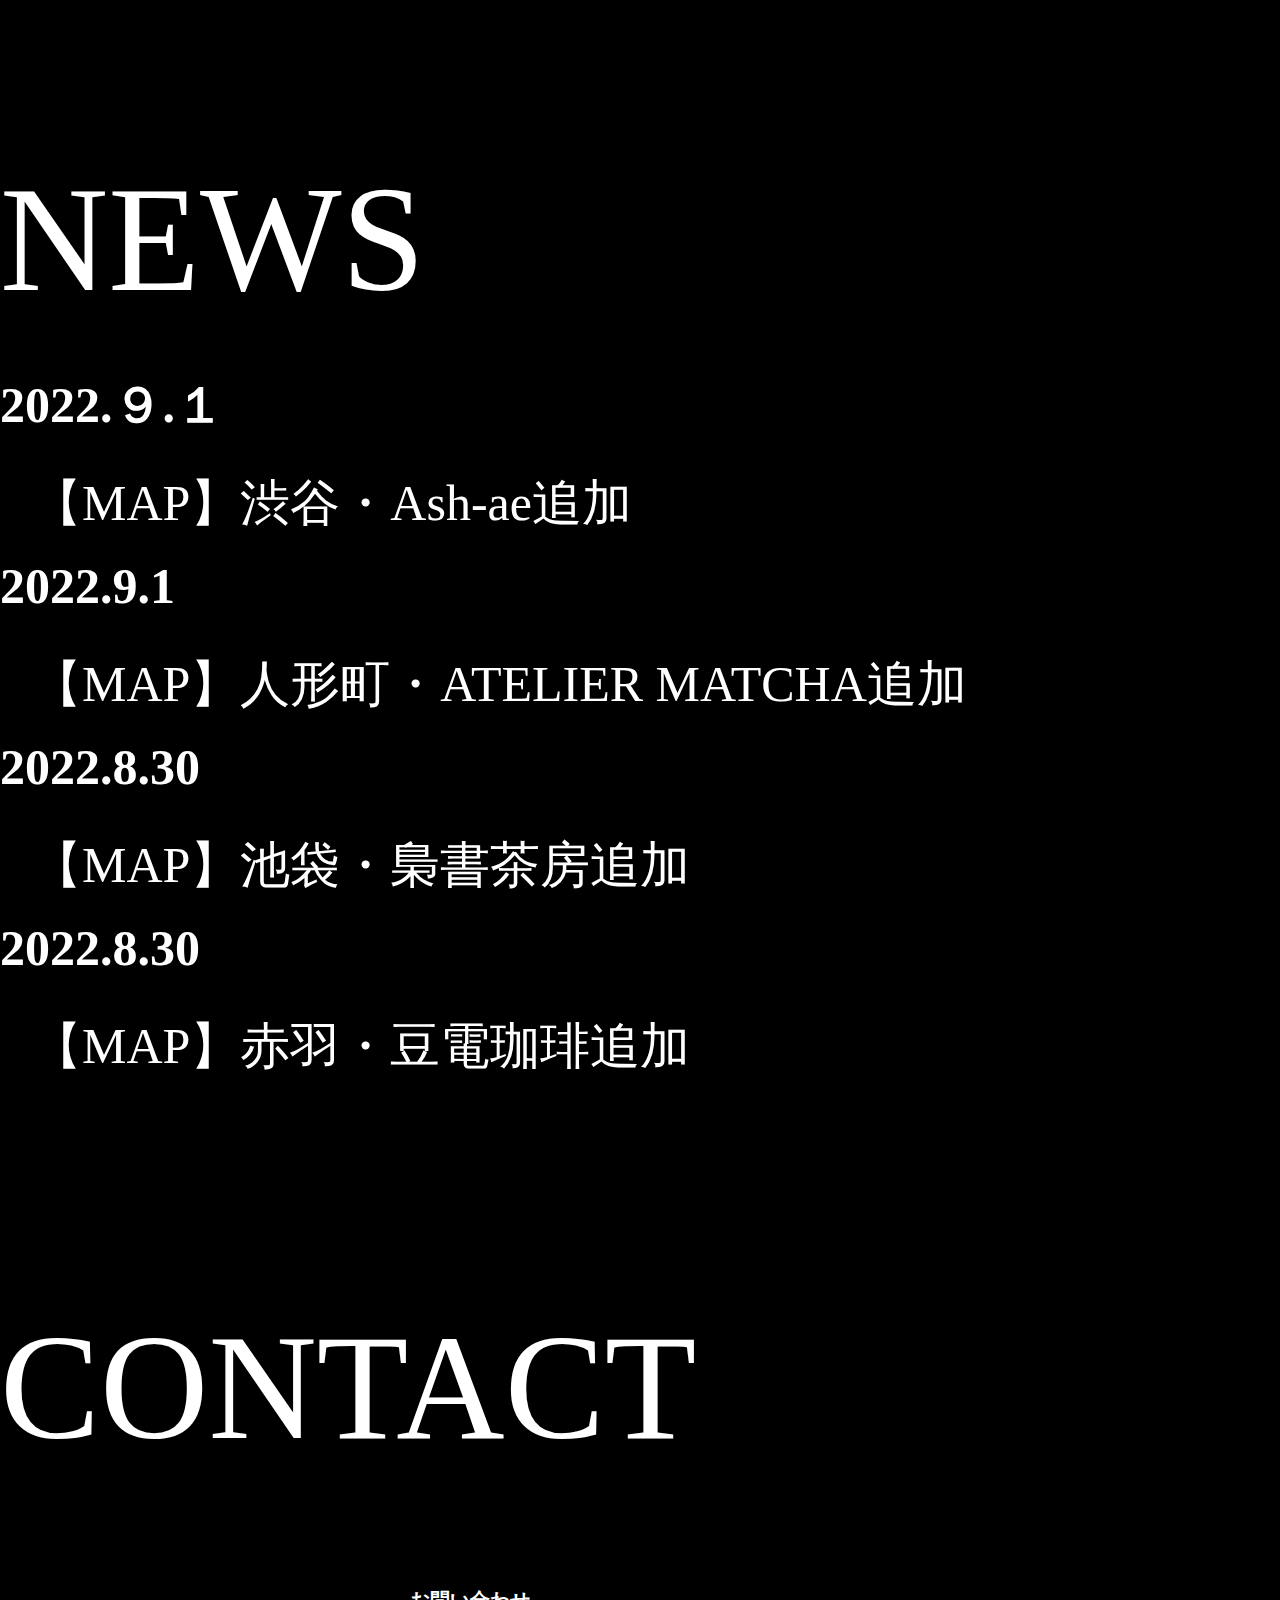
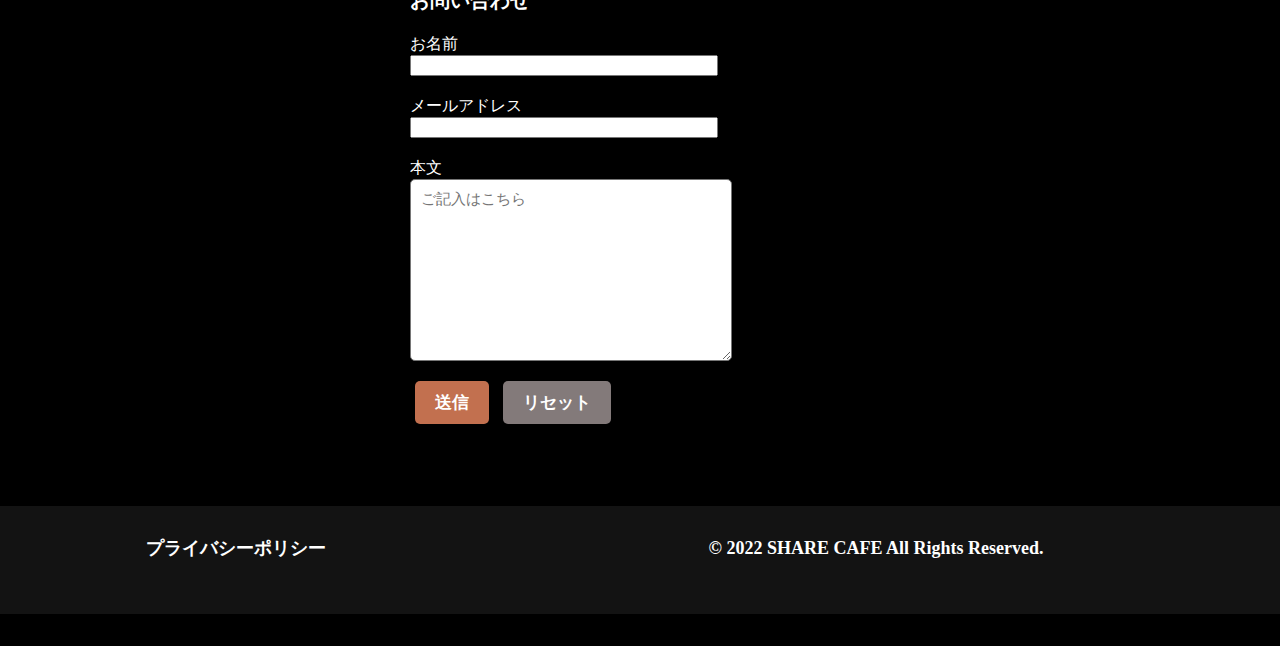
==== commit f864d047: "Update index.html" ====
--- a/index.html
+++ b/index.html
@@ -43,6 +43,15 @@
 
   gtag('config', 'G-XPQ5W9GGB7');
 </script>
+<script type="text/javascript">
+    amzn_assoc_ad_type = "link_enhancement_widget";
+    amzn_assoc_tracking_id = "kakades22-22";
+    amzn_assoc_linkid = "6820f7accbf13a4662ab93536a627e24";
+    amzn_assoc_placement = "";
+    amzn_assoc_marketplace = "amazon";
+    amzn_assoc_region = "JP";
+</script>
+<script src="//ws-fe.amazon-adsystem.com/widgets/q?ServiceVersion=20070822&Operation=GetScript&ID=OneJS&WS=1&MarketPlace=JP"></script>
       </head>
       
       <body style="margin:0;margin-left:0;'>
@@ -56,6 +65,7 @@
                  <ul>
                      <li><a href="#head">HOME</a></li>
                      <li><a href="#MAP">CAFE MAP</a></li>
+                     <li><a href="#SNS">SNS</a></li>
                      <li><a href="#NEWS">NEWS</a></li>
                      <li><a href="#CONTACT">CONTACT</a></li>
                  </ul>
@@ -69,6 +79,9 @@
          </div>
          
          <a class="pagetop" id="top" href="#head">TOPへ</a>
+
+<iframe src="https://rcm-fe.amazon-adsystem.com/e/cm?o=9&p=48&l=ur1&category=gift_certificates&banner=06TTEXS1YFYS6PB0VKG2&f=ifr&linkID=35cc3a122b7611aa0ad030e96054576f&t=kakades22-22&tracking_id=kakades22-22" width="728" height="90" scrolling="no" border="0" marginwidth="0" style="border:none;" frameborder="0" sandbox="allow-scripts allow-same-origin allow-popups allow-top-navigation-by-user-activation"></iframe>
+<iframe src="https://rcm-fe.amazon-adsystem.com/e/cm?o=9&p=48&l=ur1&category=music&f=ifr&linkID=f507892e277c4ccd2b1fbe8b0fc95162&t=kakades22-22&tracking_id=kakades22-22" width="728" height="90" scrolling="no" border="0" marginwidth="0" style="border:none;" frameborder="0" sandbox="allow-scripts allow-same-origin allow-popups allow-top-navigation-by-user-activation"></iframe>
          
          <div id="MAP">
          <a name hidden="MAP">MAP</a>
@@ -80,6 +93,18 @@
   <iframe src="https://www.google.com/maps/d/embed?mid=1KOS81CFgC8egxbIflNoFb8YtBgx4cPer&ehbc=2E312F" width="100%" height="100%"></iframe>
   </div>
 </div>
+
+<iframe src="https://rcm-fe.amazon-adsystem.com/e/cm?o=9&p=293&l=ur1&category=echo_buds&banner=17SHM4AYZNM09BS2ZF82&f=ifr&linkID=add9ac06599c22423d08f39a9494f286&t=kakades22-22&tracking_id=kakades22-22" width="640" height="100" scrolling="no" border="0" marginwidth="0" style="border:none;" frameborder="0" sandbox="allow-scripts allow-same-origin allow-popups allow-top-navigation-by-user-activation"></iframe><iframe src="https://rcm-fe.amazon-adsystem.com/e/cm?o=9&p=293&l=ur1&category=echo_show_15&banner=03Y8MTQWXVJFFKKGSV82&f=ifr&linkID=ea488c356b7936ae4f1a26cfbfc4f1c9&t=kakades22-22&tracking_id=kakades22-22" width="640" height="100" scrolling="no" border="0" marginwidth="0" style="border:none;" frameborder="0" sandbox="allow-scripts allow-same-origin allow-popups allow-top-navigation-by-user-activation"></iframe>
+
+<div id="SNS">
+<a name hidden="SNS">SNS</a>
+  <span id="S">S</span><span id="N">N</span><span id="S">S</span>
+</div> 
+
+<!-- SnapWidget -->
+<iframe src="https://snapwidget.com/embed/1010314" class="snapwidget-widget" allowtransparency="true" frameborder="0" scrolling="no" style="border:none; overflow:hidden;  width:1280px; height:529px"></iframe>
+
+<iframe src="https://rcm-fe.amazon-adsystem.com/e/cm?o=9&p=48&l=ur1&category=music&f=ifr&linkID=a1138abb06bcd127781574fc4104c62e&t=kakades22-22&tracking_id=kakades22-22" width="728" height="90" scrolling="no" border="0" marginwidth="0" style="border:none;" frameborder="0" sandbox="allow-scripts allow-same-origin allow-popups allow-top-navigation-by-user-activation"></iframe>
 
 <div id="NEWS">
 <a name hidden="NEWS">NEWS</a>
@@ -96,6 +121,8 @@
   <dt>2022.8.30</dt>
   <dd>【MAP】赤羽・豆電珈琲追加</dd>
 </dl>
+
+<iframe src="https://rcm-fe.amazon-adsystem.com/e/cm?o=9&p=13&l=ur1&category=kitchengoods&banner=193127J45T7AGPF9S802&f=ifr&linkID=10ba47f25006505c66884873149170d3&t=kakades22-22&tracking_id=kakades22-22" width="468" height="60" scrolling="no" border="0" marginwidth="0" style="border:none;" frameborder="0" sandbox="allow-scripts allow-same-origin allow-popups allow-top-navigation-by-user-activation"></iframe><iframe src="https://rcm-fe.amazon-adsystem.com/e/cm?o=9&p=13&l=ur1&category=consumables&banner=1B1V3DKJMQH573PG9Q02&f=ifr&linkID=ce6fc5c82a5ffa5ba862386f3d20b817&t=kakades22-22&tracking_id=kakades22-22" width="468" height="60" scrolling="no" border="0" marginwidth="0" style="border:none;" frameborder="0" sandbox="allow-scripts allow-same-origin allow-popups allow-top-navigation-by-user-activation"></iframe>
 
 <div id="CONTACT">
 <a name hidden="CONTACT">CONTACT</a>
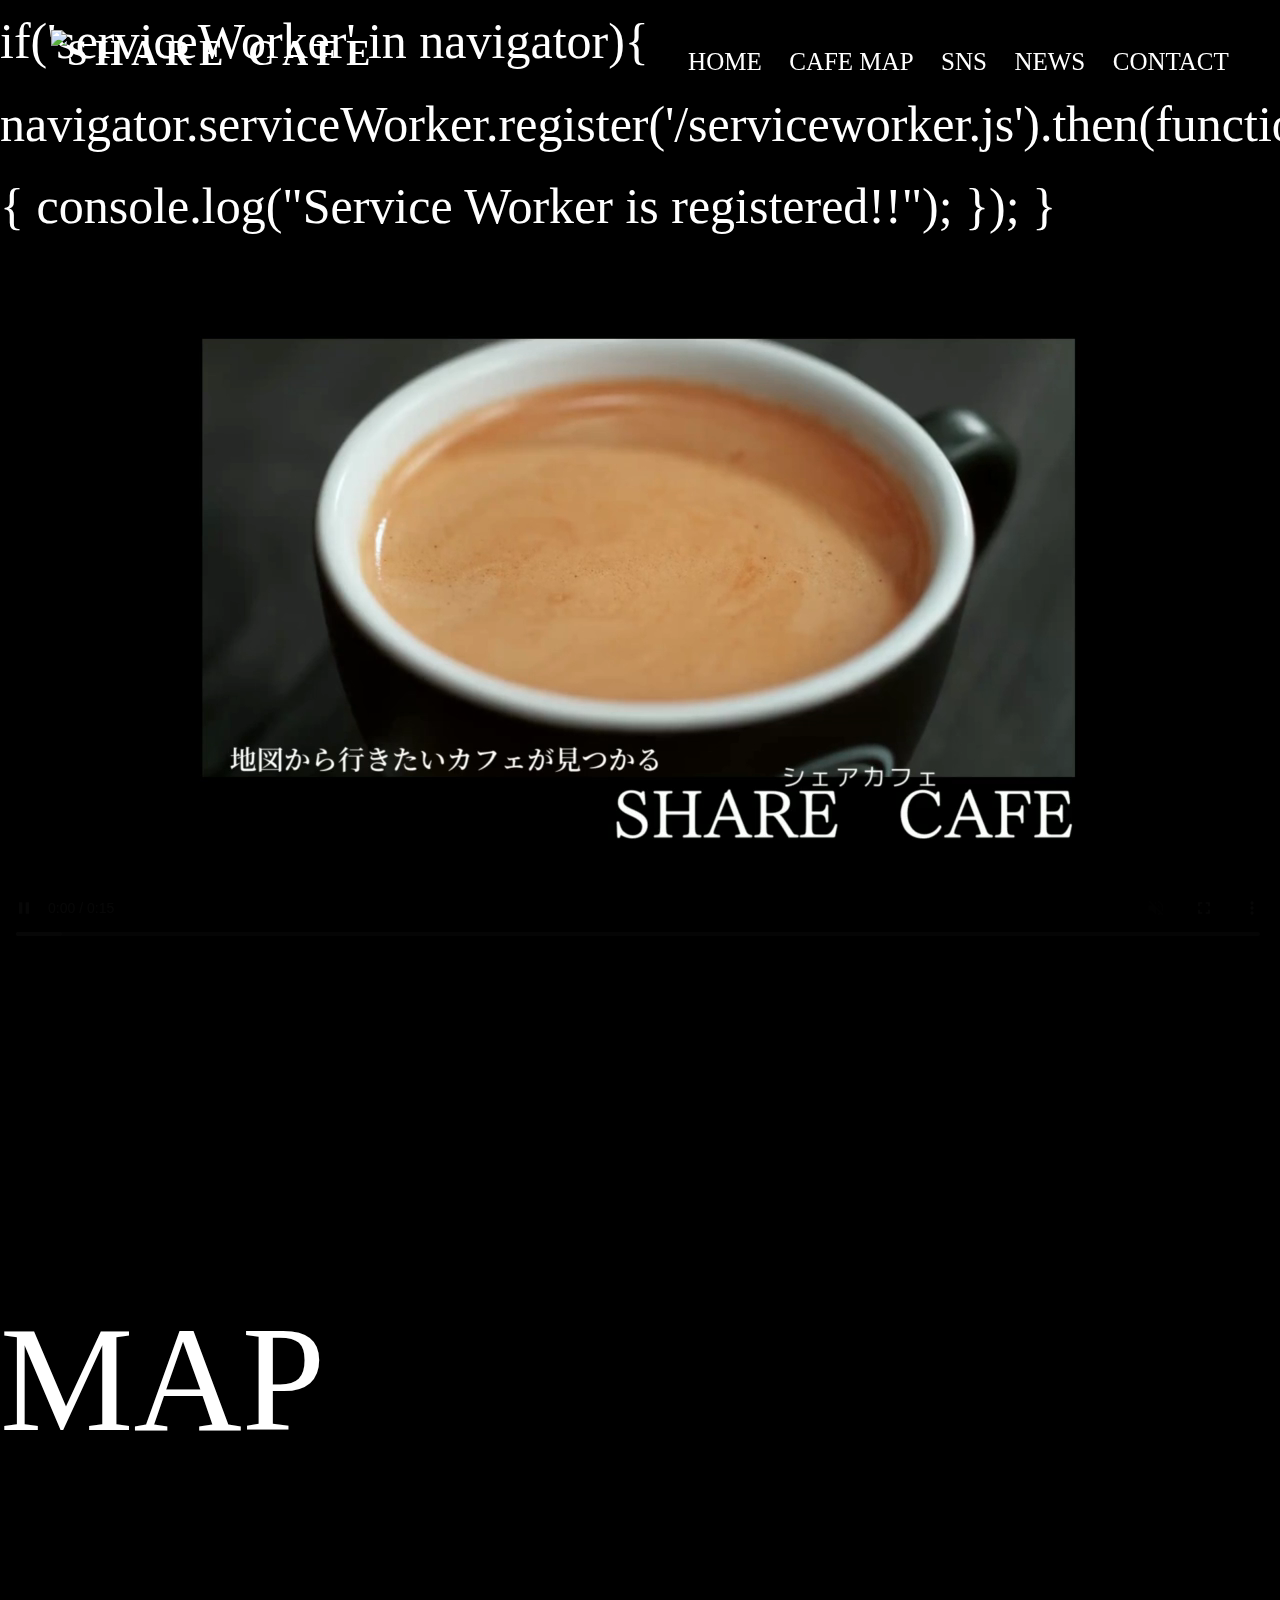
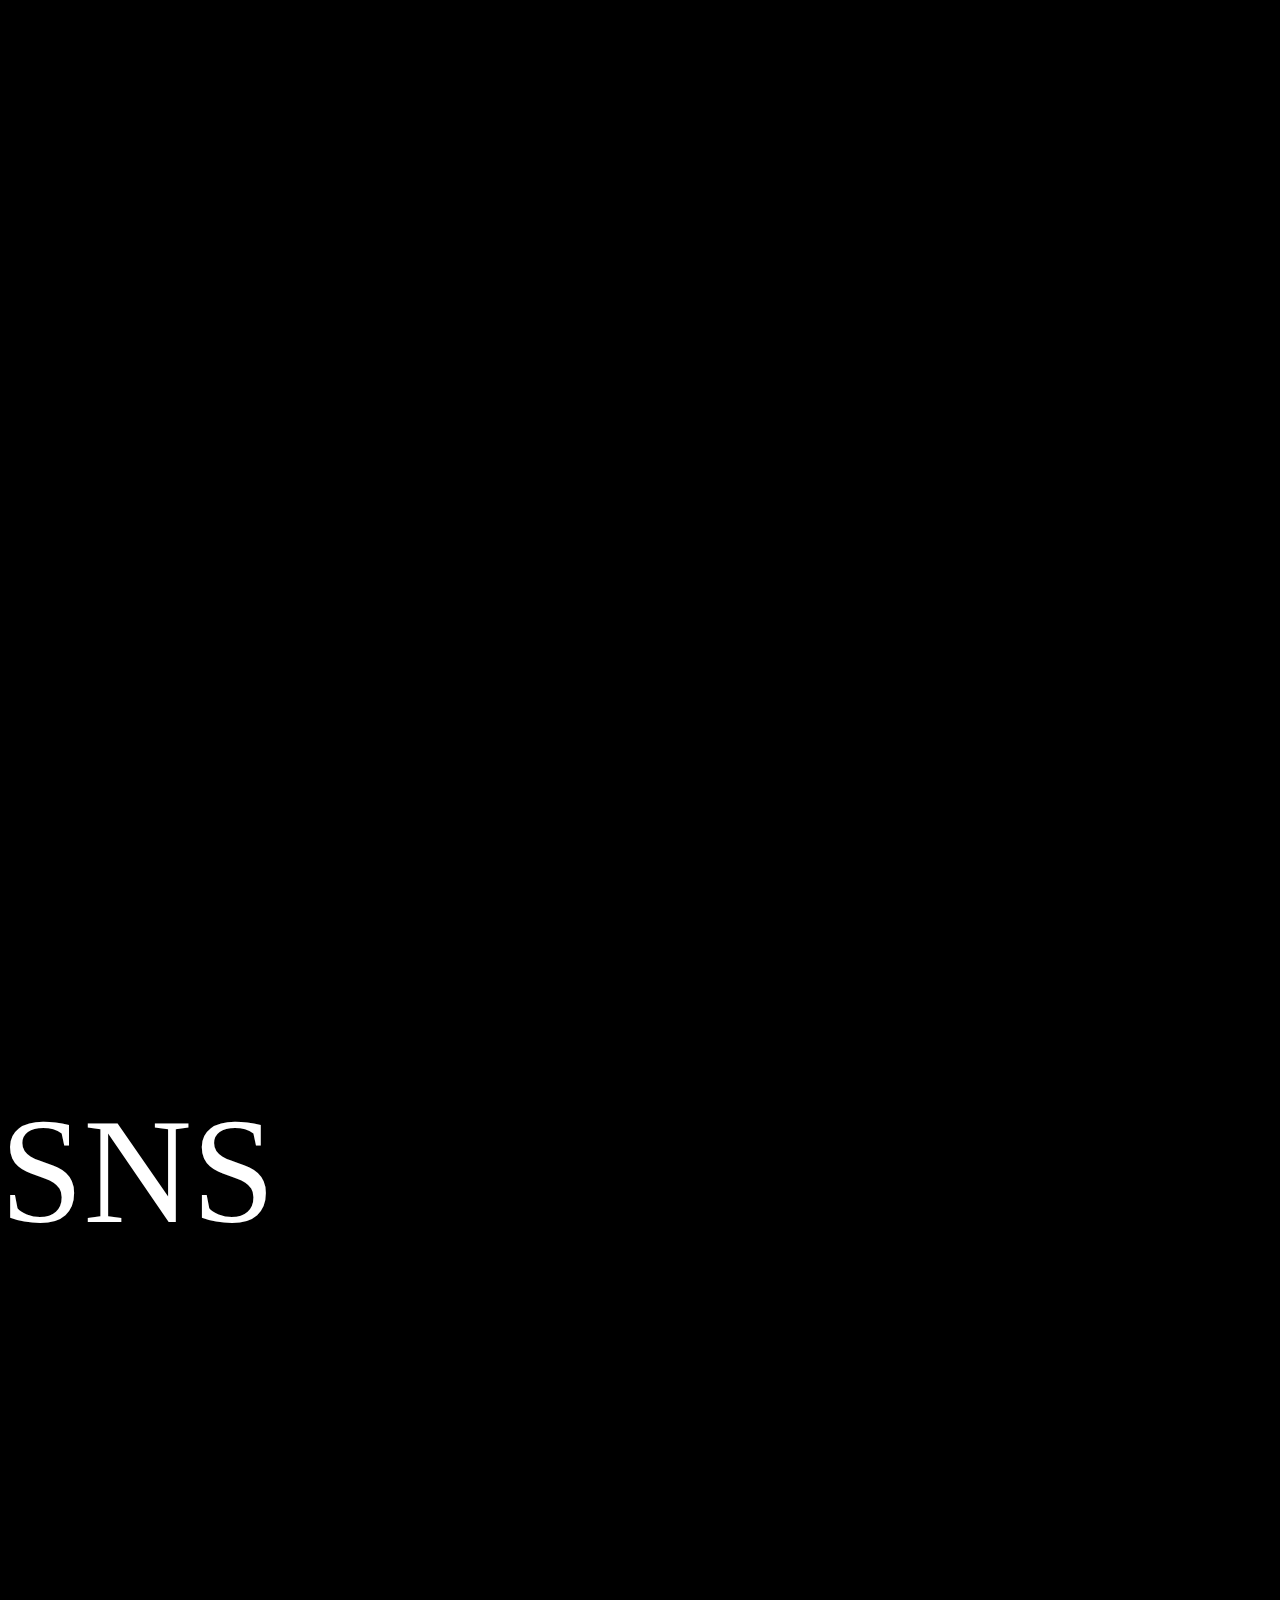
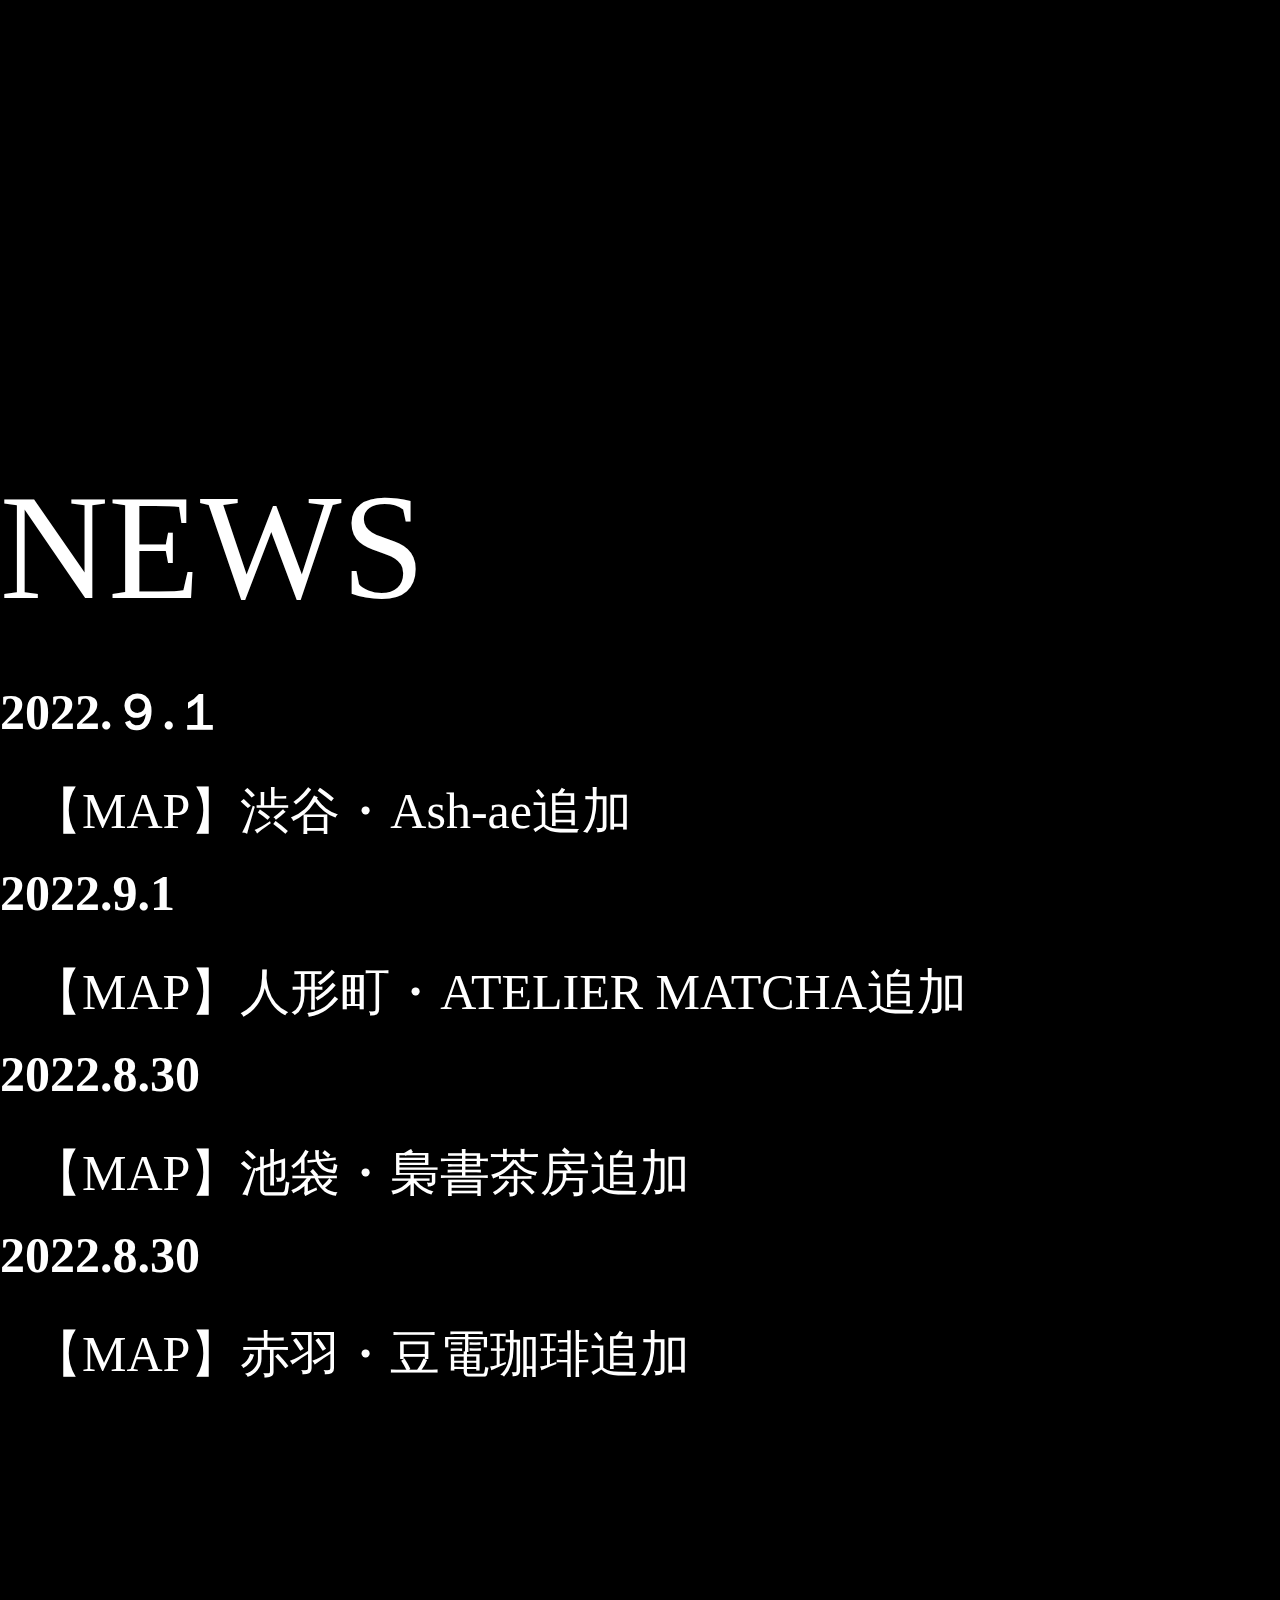
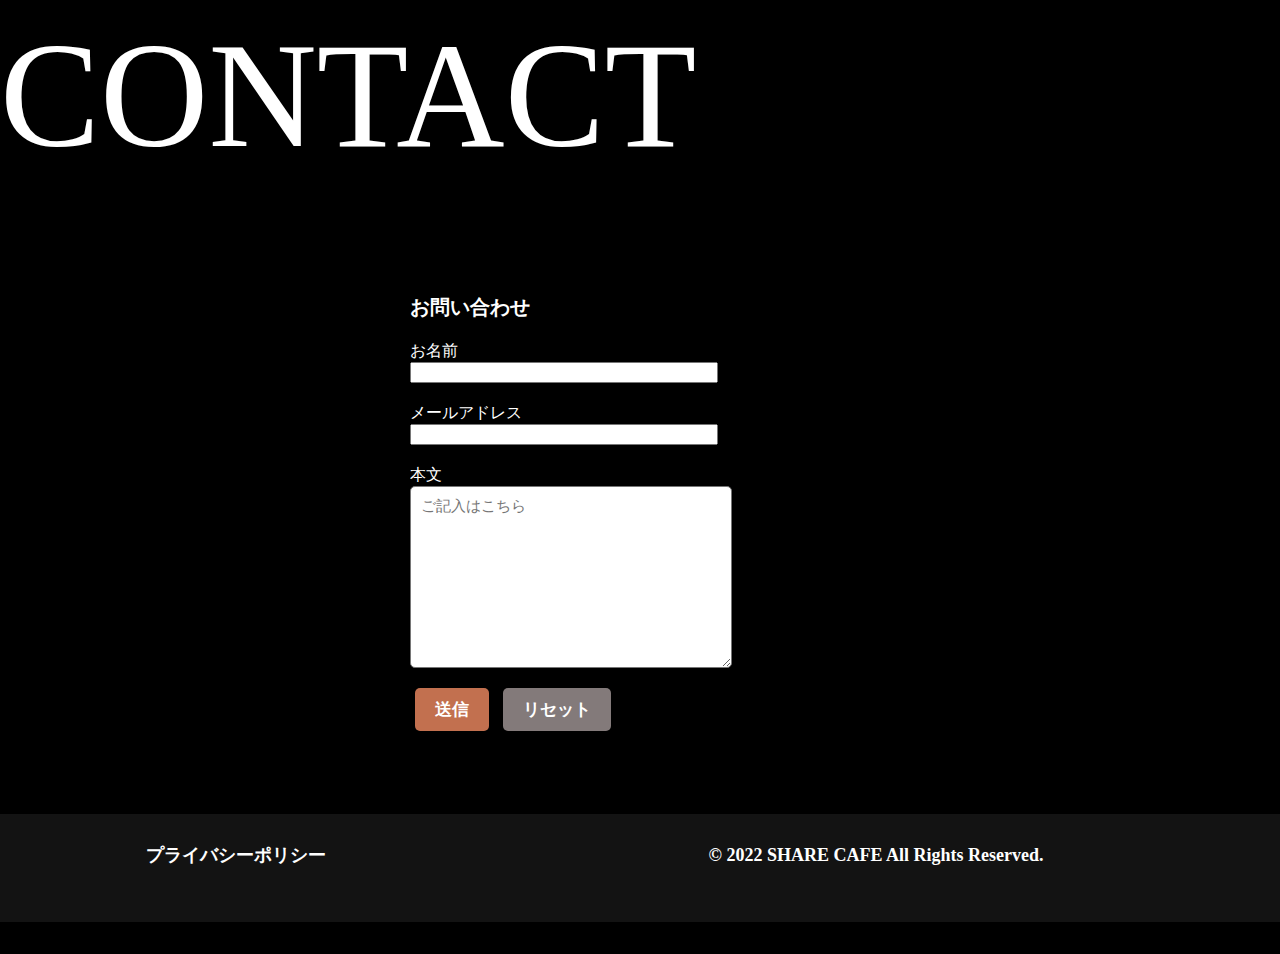
==== commit 50ff02ff: "Update index.html" ====
--- a/index.html
+++ b/index.html
@@ -7,8 +7,15 @@
         <meta charset="UTF-8">
         <title>cafemap</title>
         <link rel="stylesheet" href="stylesheet3.css">
+        <link rel="manifest" href="/manifest.json">
         <body style="background-color:black;">
         <meta http-equiv="Content-Type" content="text/html; charset=utf-8" />
+        
+        if('serviceWorker' in navigator){
+	navigator.serviceWorker.register('/serviceworker.js').then(function(){
+		console.log("Service Worker is registered!!");
+	});
+}
      
      <style>
             #sort {
--- a/stylesheet3.css
+++ b/stylesheet3.css
@@ -18,6 +18,17 @@
 }
 
 #map{
+	margin-left: auto;
+	margin-right: auto;
+}
+
+#SNS{
+	margin-top: 60px;
+	margin-left: auto;
+	margin-right: auto;
+}
+
+#SNS{
 	margin-left: auto;
 	margin-right: auto;
 }
@@ -2605,3 +2616,20 @@
 width: 100% !important;
 height: 130% !important;
 }
+
+
+.pagetop {
+      display: none;
+
+      padding: 40px 10px;
+      background-color: #fff;
+      color: #000;
+      text-decoration: none;
+      border-radius: 50%;
+
+      position: fixed;
+      bottom: 10px;
+      right: 10px;
+    }
+
+
